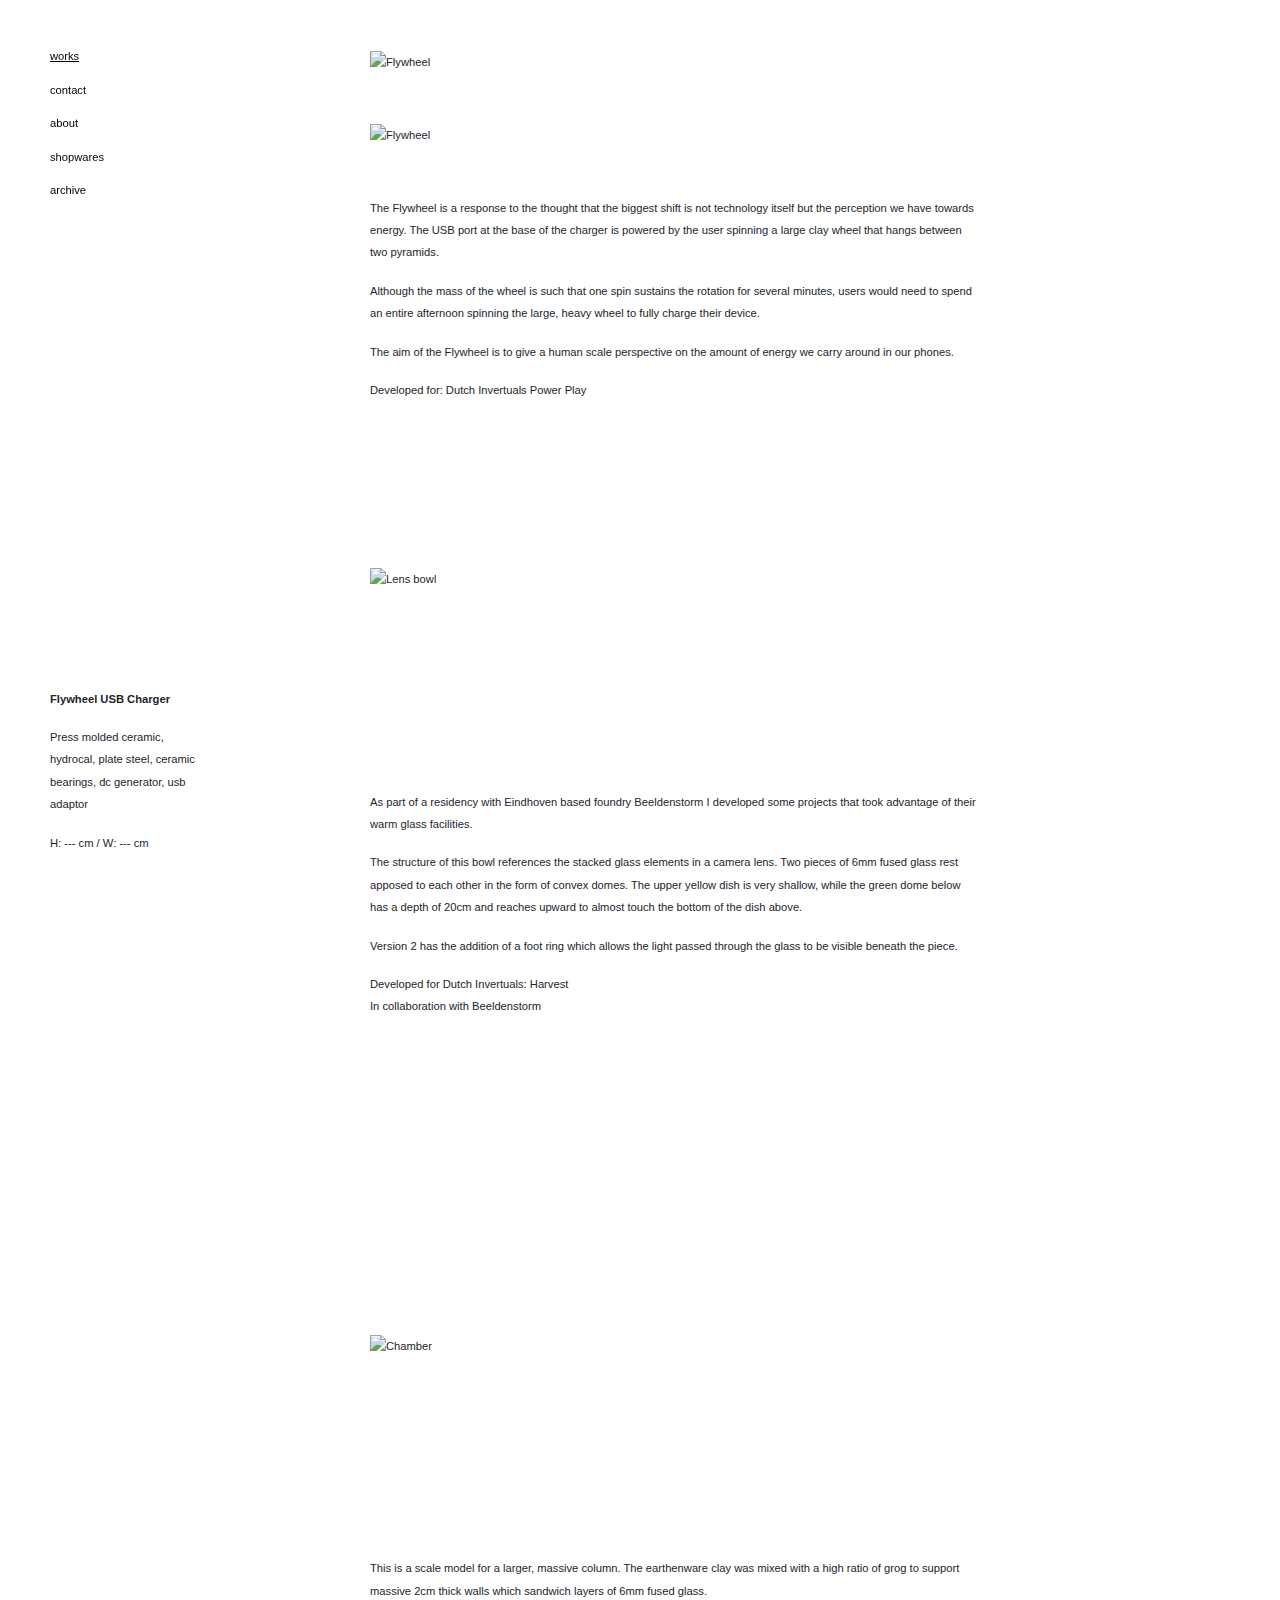
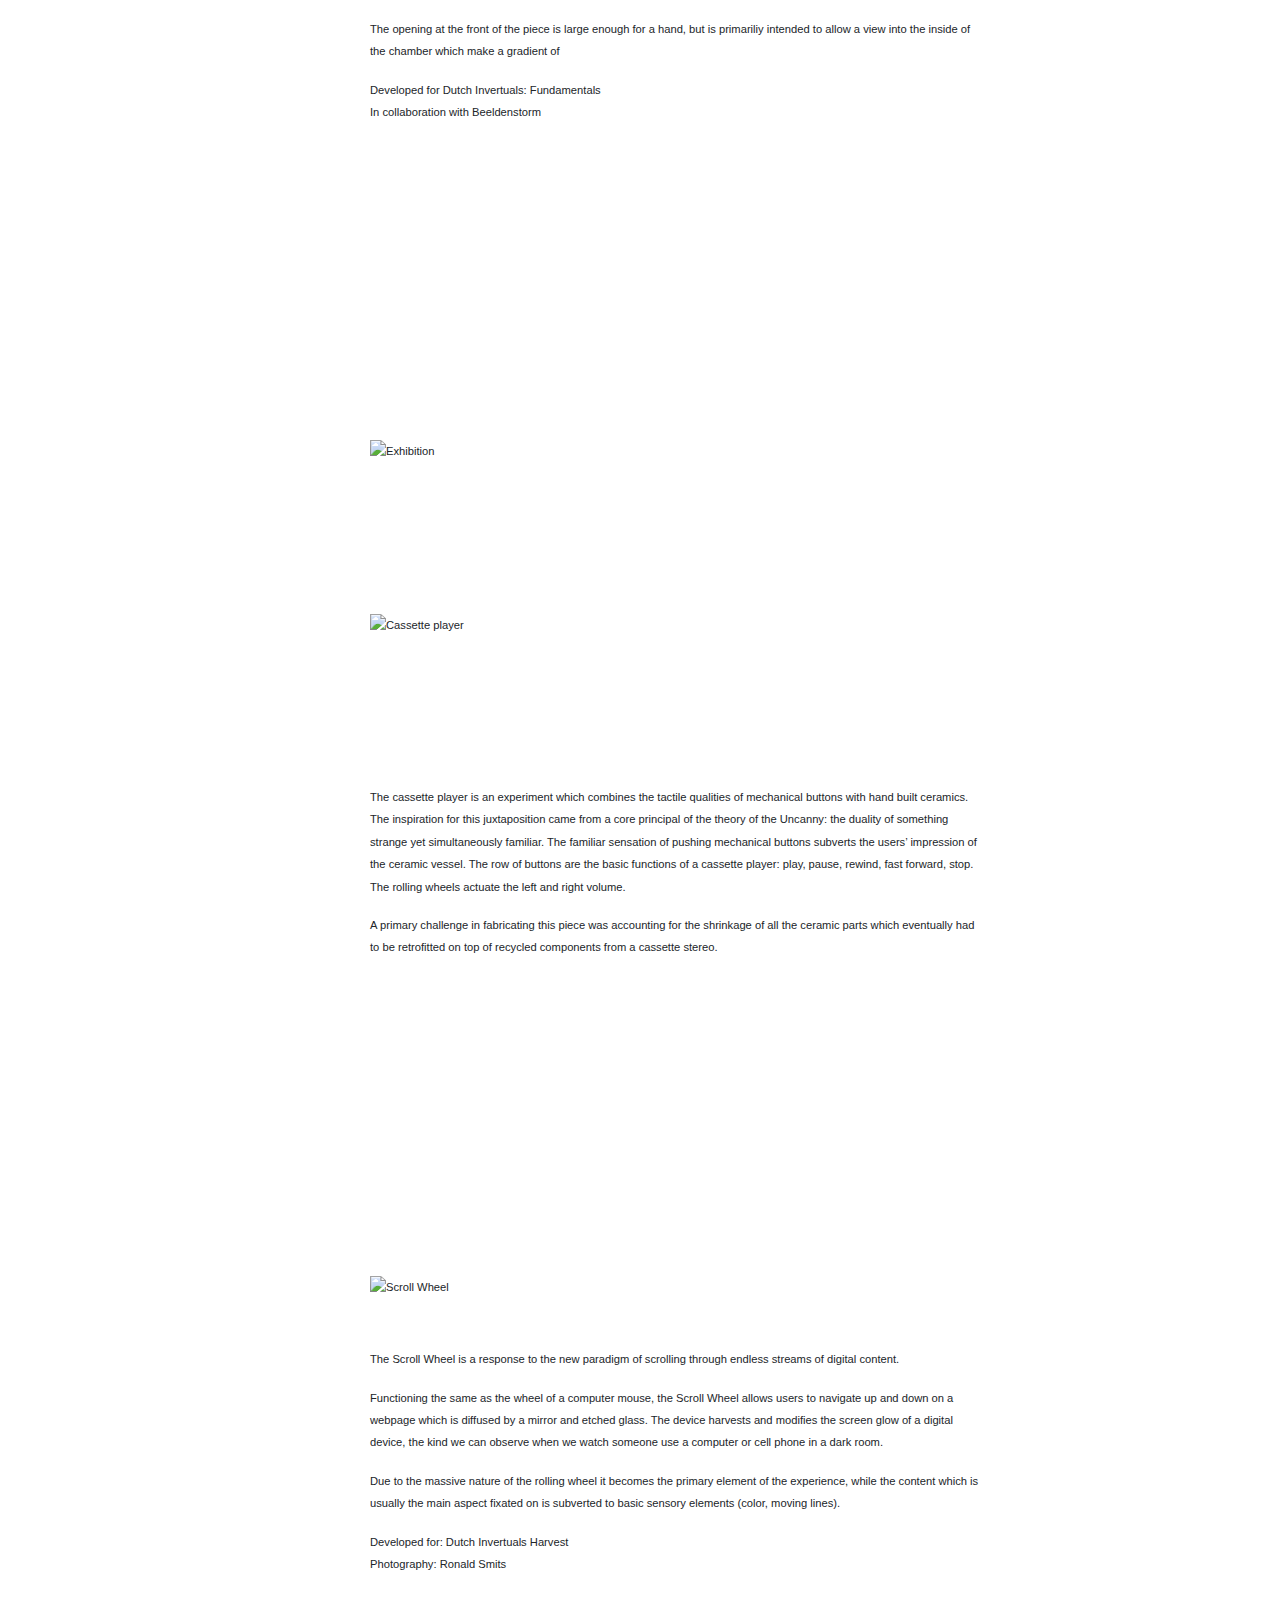
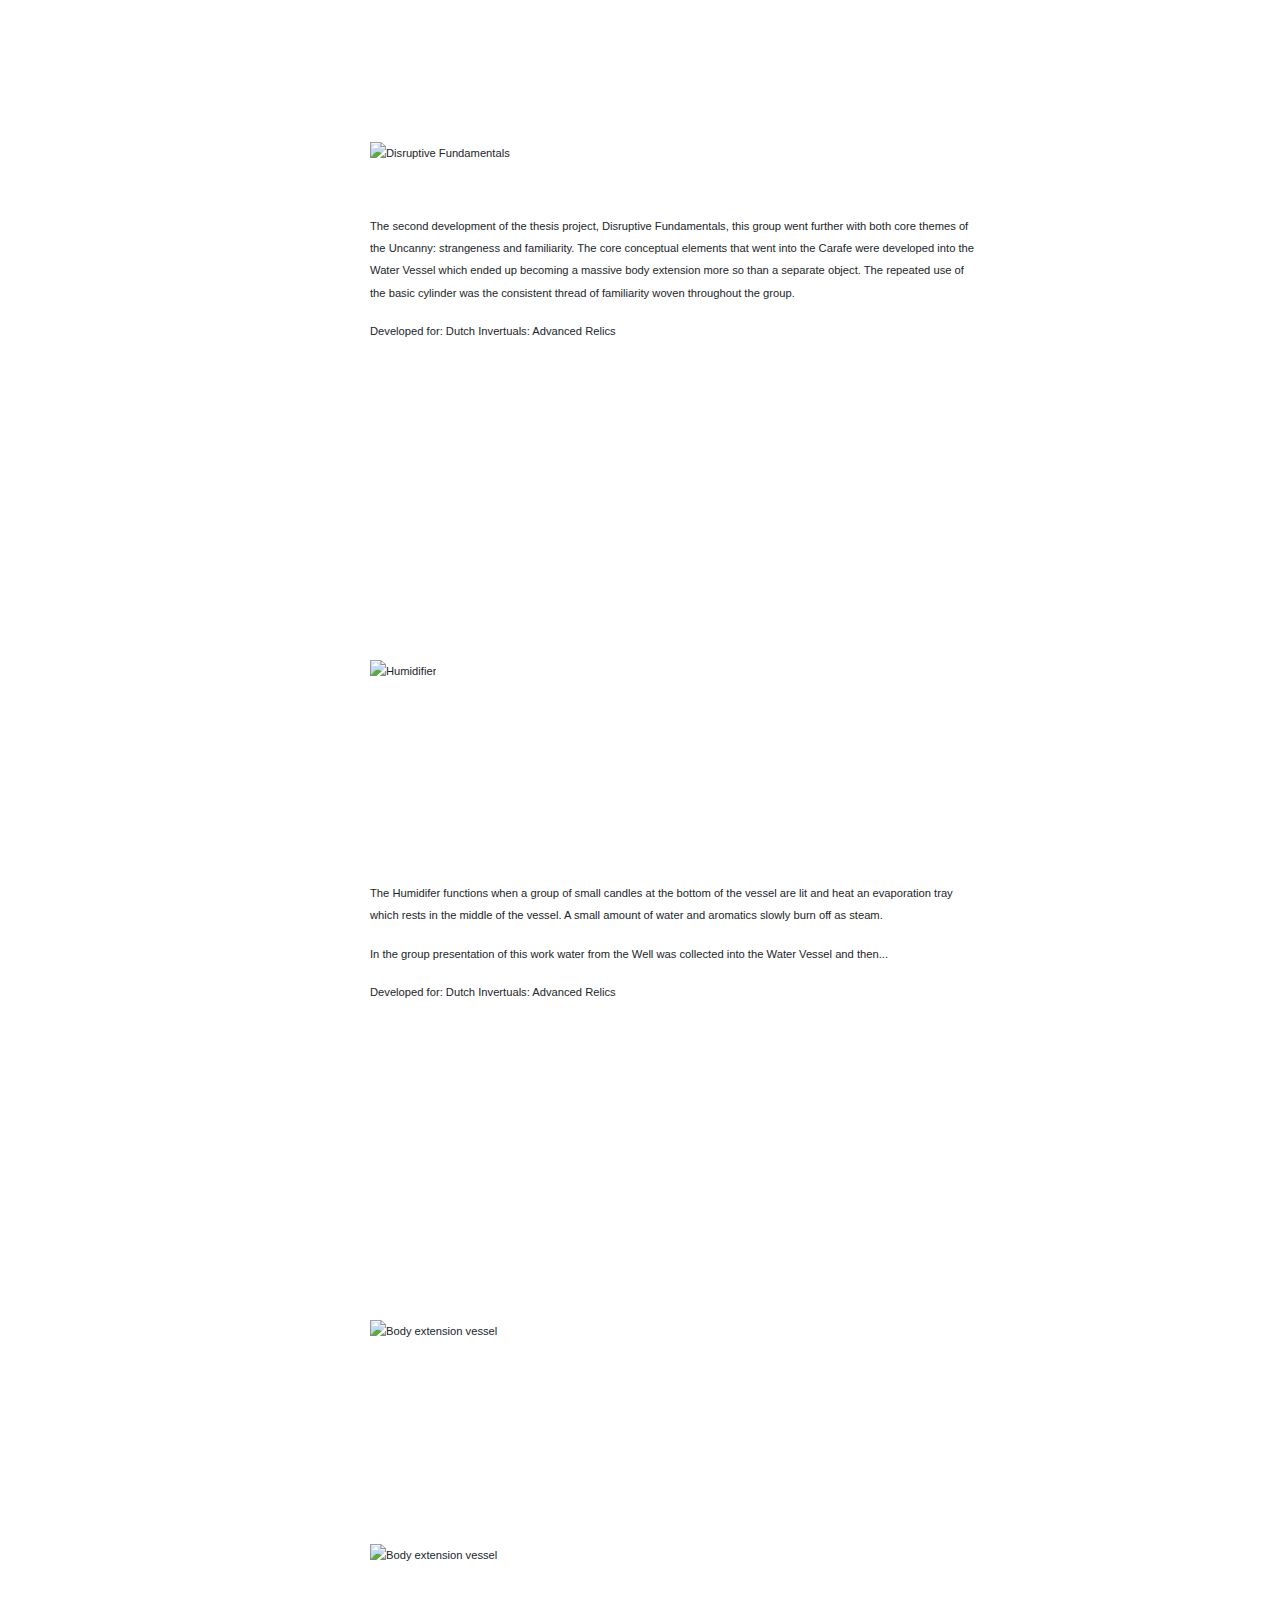
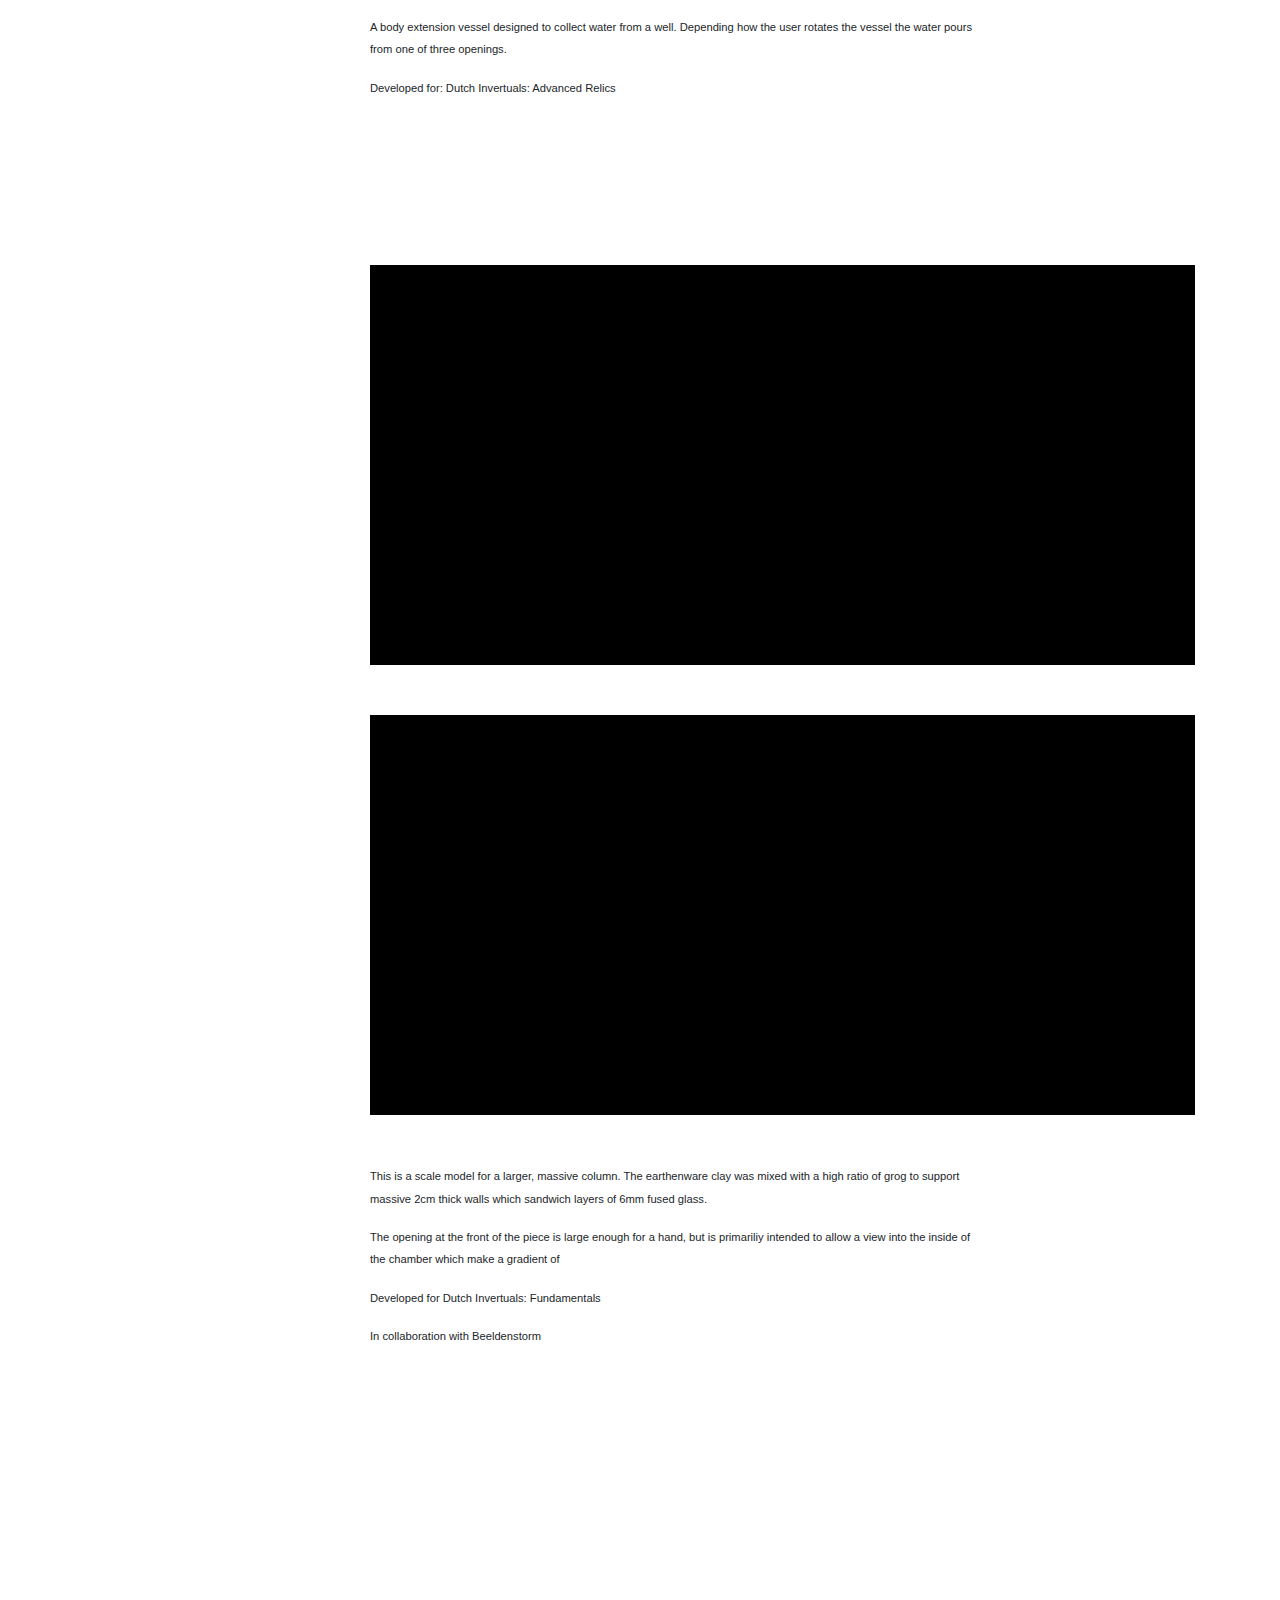
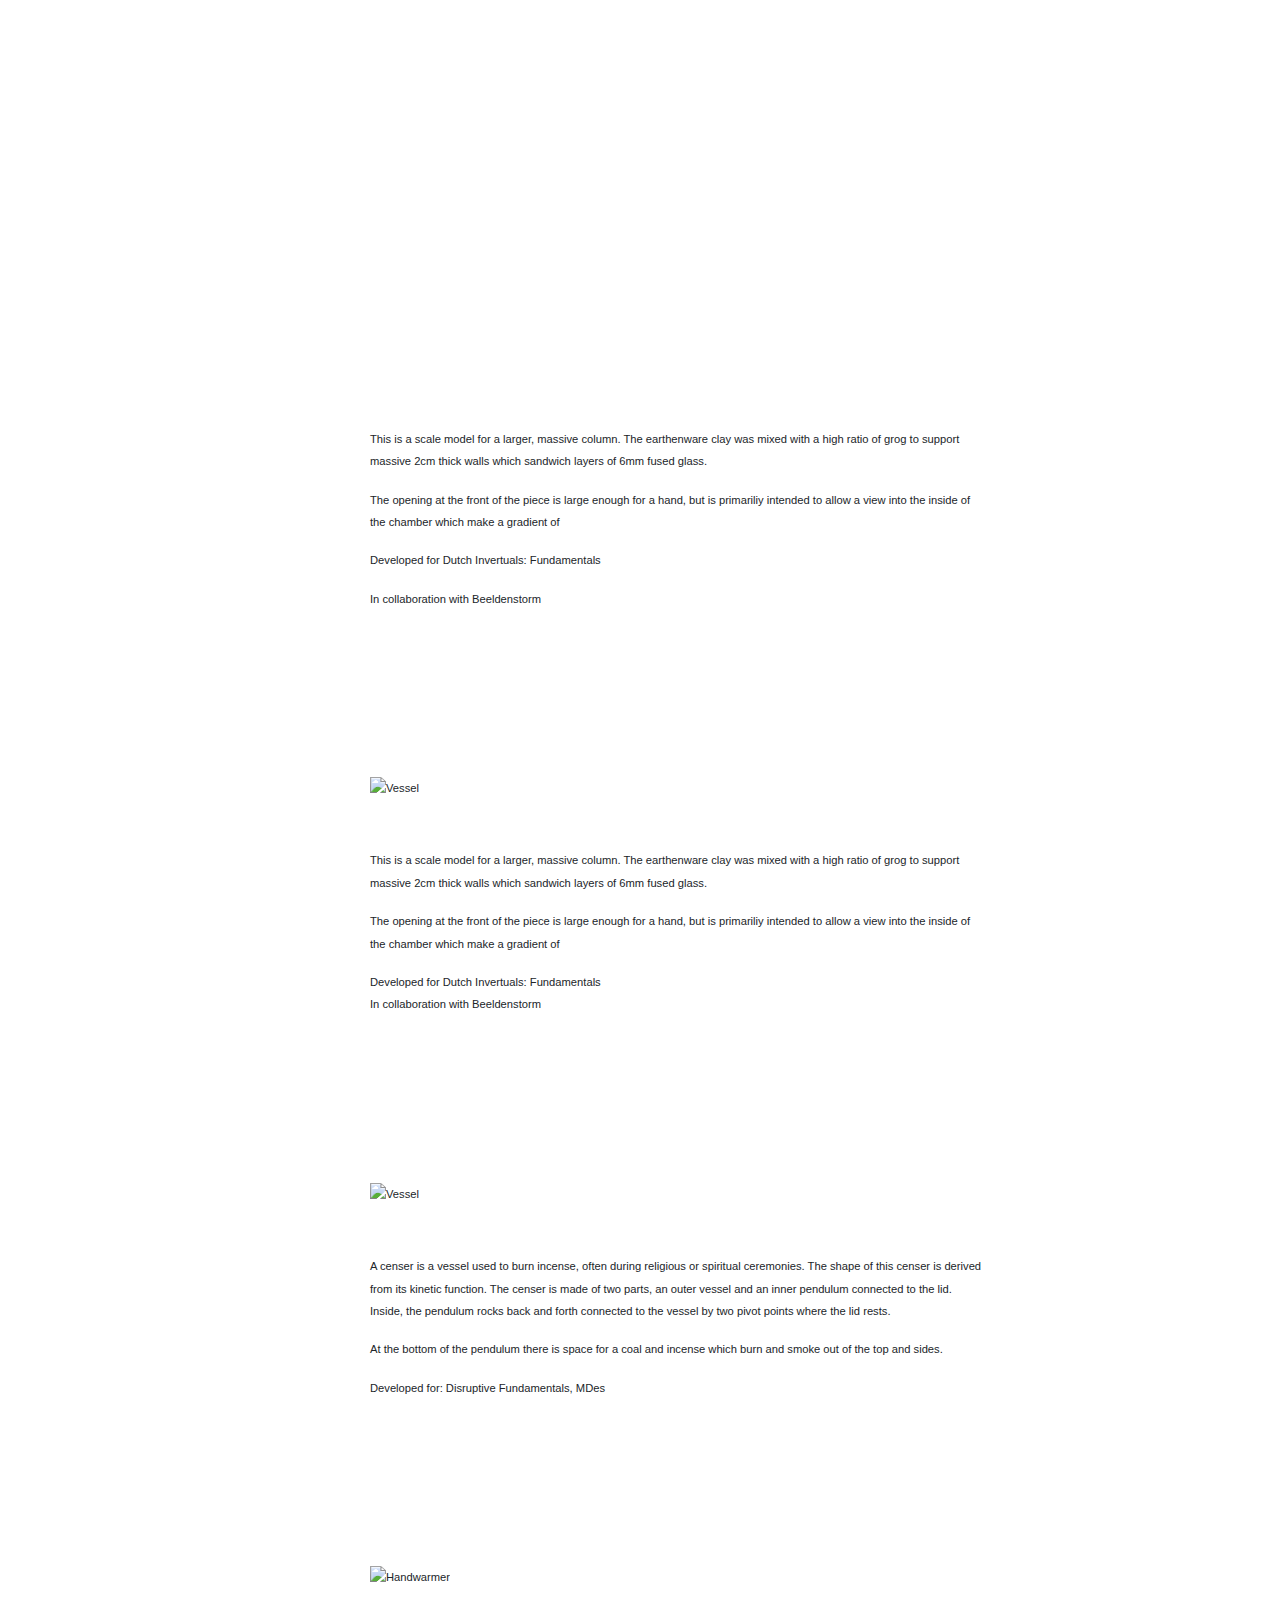
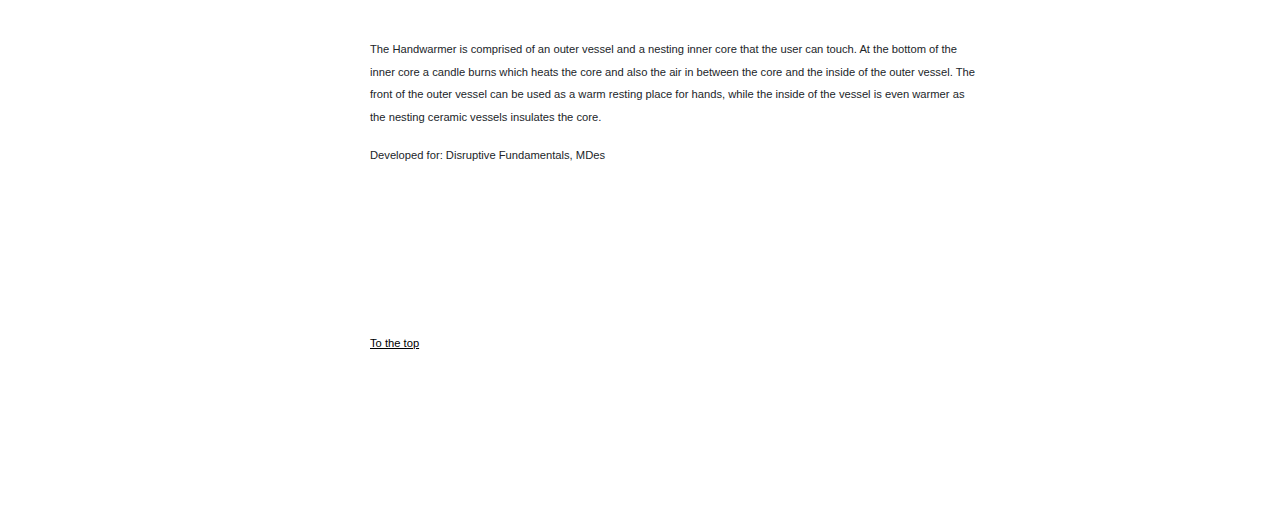
==== index.html @ b3703278 "Initial commit" ====
<!doctype html>
<html lang="en">
<head>
    <meta charset="utf-8">
    <meta name="viewport" content="width=device-width, initial-scale=1, shrink-to-fit=no">

    <meta name="title" content="Carlo Lorenzetti Portfolio">
    <meta name="description" content="This is an example of a meta description. This will often show up in search results.">
    <title>Carlo Lorenzetti Portfolio</title>

    <link rel="stylesheet" href="https://maxcdn.bootstrapcdn.com/bootstrap/4.0.0/css/bootstrap.min.css">
    <link rel="stylesheet" href="/styles.css">
</head>

<body data-spy="scroll" data-target="#description" data-offset="200">

<div class="container">
    <div class="row">

        <nav id="navigation" class="nav col-sm-3 flex-column">
            <div class="nav-item"><a class="nav-link active" href="/">works</a></div>
            <div class="nav-item"><a class="nav-link" href="mailto:info@carlolorenzetti.com">contact</a></div>
            <div class="nav-item"><a class="nav-link" href="/about">about</a></div>
            <div class="nav-item"><a class="nav-link" href="/shopwares">shopwares</a></div>
            <div class="nav-item"><a class="nav-link" href="/archive">archive</a></div>
        </nav>

        <div id="description" class="nav">
            <div class="nav-link col-sm-2" href="#flywheel">
                <p><strong>Flywheel USB Charger</strong></p>
                <p>Press molded ceramic, hydrocal, plate steel, ceramic bearings, dc generator, usb adaptor</p>
                <p>H: --- cm / W: --- cm</p>
            </div>
            <div class="nav-link col-sm-2" href="#lens-bowl">
                <p><strong>Lens Bowl</strong></p>
                <p>Press molded ceramic and slumped glass</p>
                <p>H:35cm / W:60cm</p>
            </div>
            <div class="nav-link col-sm-2" href="#chamber">
                <p><strong>Chamber</strong></p>
                <p>Press molded ceramic, fused glass, silicone</p>
                <p>H:65cm / W:45cm</p>
            </div>
            <div class="nav-link col-sm-2" style="padding: 0" href="#hide-description"></div>
        </div>

        <div class="main offset-sm-3 col-sm-9">
            <section id="works">

                <section id="flywheel">
                    <div class="row">
                        <div class="col-sm-12">
                            <img src="https://s3.eu-central-1.amazonaws.com/carlo-portfolio/flywheel-1.jpg"
                                 alt="Flywheel">
                        </div>
                    </div>
                    <div class="row">
                        <div class="col-sm-8">
                            <img src="https://s3.eu-central-1.amazonaws.com/carlo-portfolio/flywheel-2.jpg"
                                 alt="Flywheel">
                        </div>
                    </div>
                    <div class="row">
                        <div class="col-sm-9">
                            <p>The Flywheel is a response to the thought that the biggest shift is not technology itself but
                                the
                                perception we have towards energy. The USB port at the base of the charger is powered by the
                                user
                                spinning a large clay wheel that hangs between two pyramids.</p>
                            <p>Although the mass of the wheel is such that one spin sustains the rotation for several
                                minutes,
                                users
                                would need to spend an entire afternoon spinning the large, heavy wheel to fully charge
                                their
                                device.</p>
                            <p>The aim of the Flywheel is to give a human scale perspective on the amount of energy we carry
                                around
                                in our phones.</p>
                            <p>Developed for: Dutch Invertuals Power Play</p>
                        </div>
                    </div>
                </section>

                <section id="lens-bowl">
                    <div class="row">
                        <section class="col-sm-8">
                            <img src="https://s3.eu-central-1.amazonaws.com/carlo-portfolio/lens-bowl.jpg" alt="Lens bowl">
                        </section>
                    </div>
                    <div class="row">
                        <section class="col-sm-9">
                            <p>As part of a residency with Eindhoven based foundry Beeldenstorm I developed some projects
                                that
                                took advantage of their warm glass facilities.</p>

                            <p>The structure of this bowl references the stacked glass elements in a camera lens. Two pieces
                                of
                                6mm fused glass rest apposed to each other in the form of convex domes. The upper yellow
                                dish is
                                very shallow, while the green dome below has a depth of 20cm and reaches upward to almost
                                touch
                                the bottom of the dish above.</p>

                            <p>Version 2 has the addition of a foot ring which allows the light passed through the glass to
                                be
                                visible beneath the piece.</p>

                            <p>Developed for Dutch Invertuals: Harvest<br>
                                In collaboration with Beeldenstorm</p>
                        </section>
                    </div>
                </section>

                <section id="chamber">
                    <div class="row">
                        <section class="col-sm-8">
                            <img src="https://s3.eu-central-1.amazonaws.com/carlo-portfolio/chamber.jpg" alt="Chamber">
                        </section>
                    </div>
                    <div class="row">
                        <section class="col-sm-9">
                            <p>This is a scale model for a larger, massive column. The earthenware clay was mixed with a
                                high
                                ratio of grog to support massive 2cm thick walls which sandwich layers of 6mm fused
                                glass.</p>
                            <p>The opening at the front of the piece is large enough for a hand, but is primariliy intended
                                to
                                allow a view into the inside of the chamber which make a gradient of</p>
                            <p>Developed for Dutch Invertuals: Fundamentals<br>
                                In collaboration with Beeldenstorm</p>
                        </section>
                    </div>
                </section>

                <div id="hide-description"></div>

                <section id="exhibition">
                    <div class="row">
                        <div class="col-sm-12">
                            <img src="https://s3.eu-central-1.amazonaws.com/carlo-portfolio/exhibition.jpg" alt="Exhibition">
                        </div>
                    </div>
                </section>

                <section id="cassette-player">
                    <div class="row">
                        <section class="col-sm-12">
                            <img src="https://s3.eu-central-1.amazonaws.com/carlo-portfolio/cassette-player.jpg"
                                 alt="Cassette player">
                        </section>
                        <section class="col-sm-9">
                            <p>The cassette player is an experiment which combines the tactile qualities of mechanical
                                buttons
                                with hand built ceramics. The inspiration for this juxtaposition came from a core principal
                                of
                                the theory of the Uncanny: the duality of something strange yet simultaneously familiar. The
                                familiar sensation of pushing mechanical buttons subverts the users’ impression of the
                                ceramic
                                vessel. The row of buttons are the basic functions of a cassette player: play, pause,
                                rewind,
                                fast forward, stop. The rolling wheels actuate the left and right volume.</p>
                            <p>A primary challenge in fabricating this piece was accounting for the shrinkage of all the
                                ceramic
                                parts which eventually had to be retrofitted on top of recycled components from a cassette
                                stereo.</p>
                        </section>
                    </div>
                </section>

                <section id="scroll-wheel">
                    <div class="row">
                        <div class="col-sm-12">
                            <img src="https://s3.eu-central-1.amazonaws.com/carlo-portfolio/scroll-wheel.jpg"
                                 alt="Scroll Wheel">
                        </div>
                    </div>
                    <div class="row">
                        <div class="col-sm-9">
                            <p>The Scroll Wheel is a response to the new paradigm of scrolling through endless streams of
                                digital content.</p>

                            <p>Functioning the same as the wheel of a computer mouse, the Scroll Wheel allows users to
                                navigate
                                up and down on a webpage which is diffused by a mirror and etched glass. The device harvests
                                and
                                modifies the screen glow of a digital device, the kind we can observe when we watch someone
                                use
                                a computer or cell phone in a dark room.</p>

                            <p>Due to the massive nature of the rolling wheel it becomes the primary element of the
                                experience,
                                while the content which is usually the main aspect fixated on is subverted to basic sensory
                                elements (color, moving lines).</p>

                            <p>Developed for: Dutch Invertuals Harvest<br>
                                Photography: Ronald Smits</p>
                        </div>
                    </div>
                </section>

                <section id="disruptive-fundamentals">
                    <div class="row">
                        <div class="col-sm-12">
                            <img src="https://s3.eu-central-1.amazonaws.com/carlo-portfolio/disruptive-fundamentals.jpg"
                                 alt="Disruptive Fundamentals">
                        </div>
                    </div>
                    <div class="row">
                        <section class="col-sm-9">
                            <p>The second development of the thesis project, Disruptive Fundamentals, this group went
                                further
                                with
                                both core themes of the Uncanny: strangeness and familiarity. The core conceptual elements
                                that
                                went
                                into the Carafe were developed into the Water Vessel which ended up becoming a massive body
                                extension more so than a separate object. The repeated use of the basic cylinder was the
                                consistent
                                thread of familiarity woven throughout the group.</p>

                            <p>Developed for: Dutch Invertuals: Advanced Relics</p>
                        </section>
                    </div>
                </section>

                <section id="humidifier">
                    <div class="row">
                        <section class="col-sm-12">
                            <img src="https://s3.eu-central-1.amazonaws.com/carlo-portfolio/humidifier.jpg"
                                 alt="Humidifier">
                        </section>
                    </div>
                    <div class="row">
                        <section class="col-sm-9">
                            <p>The Humidifer functions when a group of small candles at the bottom of the vessel are lit and
                                heat an
                                evaporation tray which rests in the middle of the vessel. A small amount of water and
                                aromatics
                                slowly burn off as steam.</p>
                            <p>In the group presentation of this work water from the Well was collected into the Water
                                Vessel
                                and then...</p>
                            <p>Developed for: Dutch Invertuals: Advanced Relics</p>
                        </section>
                    </div>
                </section>

                <section id="body-extension">
                    <div class="row">
                        <section class="col-sm-12">
                            <img src="https://s3.eu-central-1.amazonaws.com/carlo-portfolio/body-extension-vessel-1.jpg"
                                 alt="Body extension vessel">
                        </section>
                    </div>
                    <div class="row">
                        <div class="col-sm-12">
                            <img src="https://s3.eu-central-1.amazonaws.com/carlo-portfolio/body-extension-vessel-2.jpg"
                                 alt="Body extension vessel">
                        </div>
                    </div>
                    <div class="row">
                        <div class="col-sm-9">
                            <p>A body extension vessel designed to collect water from a well. Depending how the user rotates
                                the
                                vessel the water pours from one of three openings.</p>
                            <p>Developed for: Dutch Invertuals: Advanced Relics</p>
                        </div>
                    </div>
                </section>

                <section id="placeholder-1">
                   <div class="row">
                       <div class="col-sm-12">
                           <div class="div" style="width: 100%; height: 400px; background-color: black"></div>
                       </div>
                   </div>
                    <div class="row">
                        <div class="col-sm-12">
                            <div class="div" style="width: 100%; height: 400px; background-color: black"></div>
                        </div>
                    </div>
                    <div class="row">
                        <div class="col-sm-9">
                            <p>This is a scale model for a larger, massive column. The earthenware clay was mixed with a
                                high
                                ratio
                                of grog to support massive 2cm thick walls which sandwich layers of 6mm fused glass.</p>

                            <p>The opening at the front of the piece is large enough for a hand, but is primariliy intended
                                to
                                allow
                                a view into the inside of the chamber which make a gradient of</p>

                            <p>Developed for Dutch Invertuals: Fundamentals</p>

                            <p>In collaboration with Beeldenstorm</p>
                        </div>
                    </div>
                </section>

                <section id="placeholder-2">
                    <div class="row">
                        <div class="col-sm-12">
                            <div class="embed-responsive embed-responsive-16by9">
                                <iframe class="embed-responsive-item"
                                        src="https://player.vimeo.com/video/131289130?wmode=opaque&api=1&loop=1&player_id=video_video_166&title=0&byline=0&portrait=0&color=ffffff"
                                        frameborder="0"></iframe>
                            </div>
                        </div>
                    </div>
                    <div class="row">
                        <div class="col-sm-9">
                            <p>This is a scale model for a larger, massive column. The earthenware clay was mixed with a
                                high
                                ratio of grog to support massive 2cm thick walls which sandwich layers of 6mm fused
                                glass.</p>

                            <p>The opening at the front of the piece is large enough for a hand, but is primariliy intended
                                to
                                allow a view into the inside of the chamber which make a gradient of</p>

                            <p>Developed for Dutch Invertuals: Fundamentals</p>

                            <p>In collaboration with Beeldenstorm</p>
                        </div>
                    </div>
                </section>

                <section id="placeholder-3">
                    <div class="row">
                        <div class="col-sm-12">
                            <img src="https://s3.eu-central-1.amazonaws.com/carlo-portfolio/vessel-1.jpg"
                                 alt="Vessel">
                        </div>
                    </div>
                    <div class="row">
                        <div class="col-sm-9">
                            <p>This is a scale model for a larger, massive column. The earthenware clay was mixed with a
                                high
                                ratio
                                of grog to support massive 2cm thick walls which sandwich layers of 6mm fused glass.</p>

                            <p>The opening at the front of the piece is large enough for a hand, but is primariliy intended
                                to
                                allow
                                a view into the inside of the chamber which make a gradient of</p>

                            <p>Developed for Dutch Invertuals: Fundamentals<br>
                                In collaboration with Beeldenstorm</p>
                        </div>
                    </div>
                </section>

                <section id="censer">
                    <div class="row">
                        <div class="col-sm-12">
                            <img src="https://s3.eu-central-1.amazonaws.com/carlo-portfolio/vessel-2.jpg"
                                 alt="Vessel">
                        </div>
                    </div>
                    <div class="row">
                        <div class="col-sm-9">
                            <p>A censer is a vessel used to burn incense, often during religious or spiritual ceremonies.
                                The
                                shape of this censer is derived from its kinetic function. The censer is made of two parts,
                                an
                                outer vessel and an inner pendulum connected to the lid. Inside, the pendulum rocks back and
                                forth connected to the vessel by two pivot points where the lid rests.</p>
                            <p>At the bottom of the pendulum there is space for a coal and incense which burn and smoke out
                                of
                                the top and sides.</p>
                            <p>Developed for: Disruptive Fundamentals, MDes</p>
                        </div>
                    </div>
                </section>

                <section id="handwarmer">
                    <div class="row">
                        <div class="col-sm-12">
                            <img src="https://s3.eu-central-1.amazonaws.com/carlo-portfolio/handwarmer.jpg"
                                 alt="Handwarmer">
                        </div>
                    </div>
                    <div class="row">
                        <div class="col-sm-9">
                            <p>The Handwarmer is comprised of an outer vessel and a nesting inner core that the user can
                                touch.
                                At the bottom of the inner core a candle burns which heats the core and also the air in
                                between
                                the core and the inside of the outer vessel. The front of the outer vessel can be used as a
                                warm
                                resting place for hands, while the inside of the vessel is even warmer as the nesting
                                ceramic
                                vessels insulates the core.</p>

                            <p>Developed for: Disruptive Fundamentals, MDes</p>
                        </div>
                    </div>
                </section>

                <section id="back-to-top">
                    <div class="row">
                        <div class="col-sm-12">
                            <a class="active" href="#top">To the top</a>
                        </div>
                    </div>
                </section>

            </section>
        </div>

    </div>
</div>

<script src="https://code.jquery.com/jquery-3.2.1.min.js"></script>
<script src="https://maxcdn.bootstrapcdn.com/bootstrap/4.0.0/js/bootstrap.min.js"></script>
<script src="/script.js"></script>

</body>
</html>
---- styles.css ----
/* Common styles */

body {
    position: relative; /* for scrollspy */
    font-size: .7em;
    font-family: "Helvetica Neue", Helvetica, Arial, sans-serif;
}

img {
    width: 100%
}

.main > section {
    padding-top: 50px;
}

/* Works */

#works {
    line-height: 2em;
}

#works .row {
    margin-bottom: 50px;
}

#works section {
    margin-bottom: 150px;
}

/* Navigation */

@media (min-width: 576px) {
    #navigation {
        position: fixed;
        top: 0;
        left: 0;
    }
}

#navigation {
    padding-top: 40px; /* visually align with content on the right at 50px from top */
    padding-left: 50px;
}

#navigation .nav-link {
    padding: 0;
    line-height: 3em;
}

/* Description */

#description .nav-link {
    padding-left: 50px;
    padding-bottom: 30px;
    padding-top: 20px;
    text-decoration: none;
    opacity: 0;
    pointer-events: none;
    transition: opacity .2s;
    line-height: 2em;
    background-color: white;

    /* Stick to top-left on small screens */
    position: fixed;
    left: 0;
    top: 0;
    bottom: auto;
    z-index: 1;
}

/* Stick to bottom-left on big screens */
@media (min-width: 576px) {
    #description .nav-link {
        bottom: 0;
        top: auto;
    }
}

#description .nav-link.active {
    opacity: 1;
    pointer-events: all;
    text-decoration: none;
}

/* About */

li {
    list-style-type: none;
}

#about section {
    margin-bottom: 2rem;
}

h3 {
    font-size: 1em;
    font-weight: normal;
}

ul {
    padding-left: 1rem;
}

/* shopwares and archive */

.card {
    border: none;
    border-radius: 0;
}

.card-img-top {
    border-radius: 0;
}

.card-body {
    padding-left: 0;
    padding-right: 0;
}

a {
    color: black;
}

a:hover {
    color: black;
    text-decoration: underline !important;
}

a.active {
    text-decoration: underline;
}
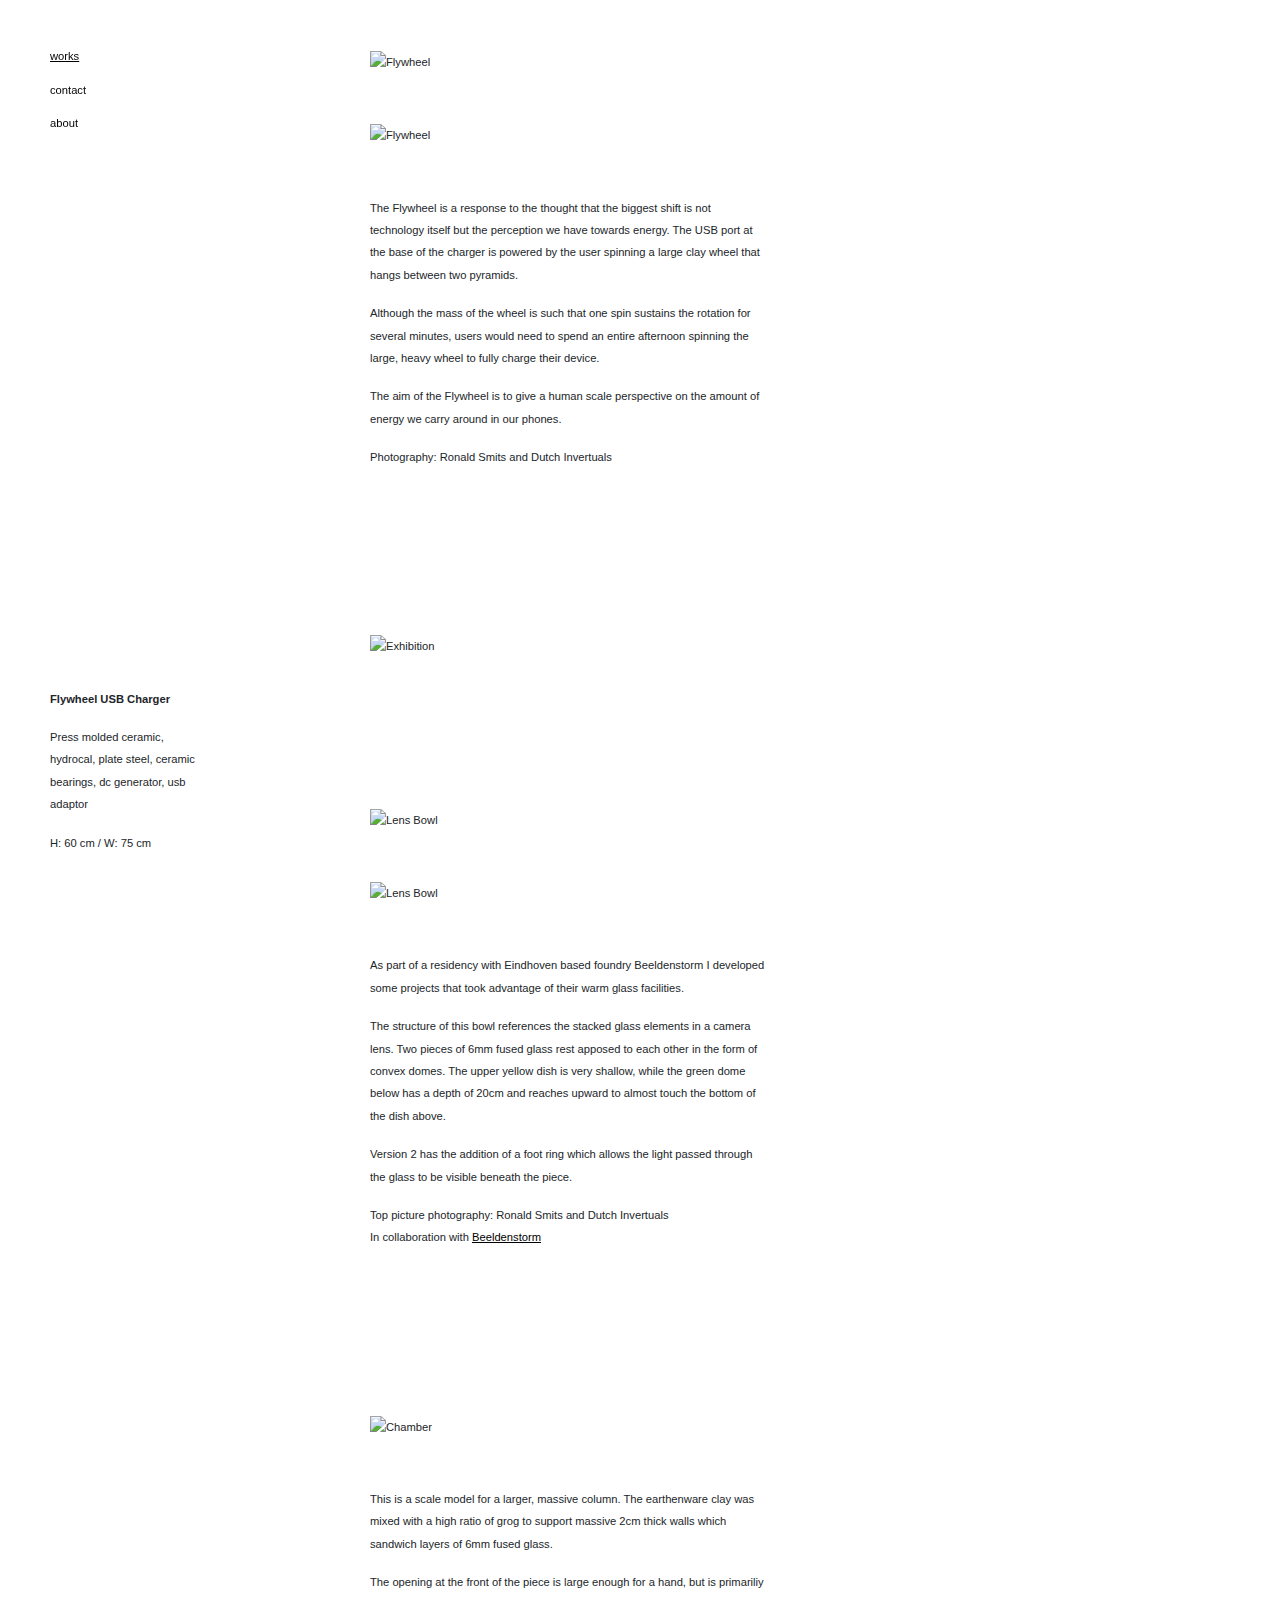
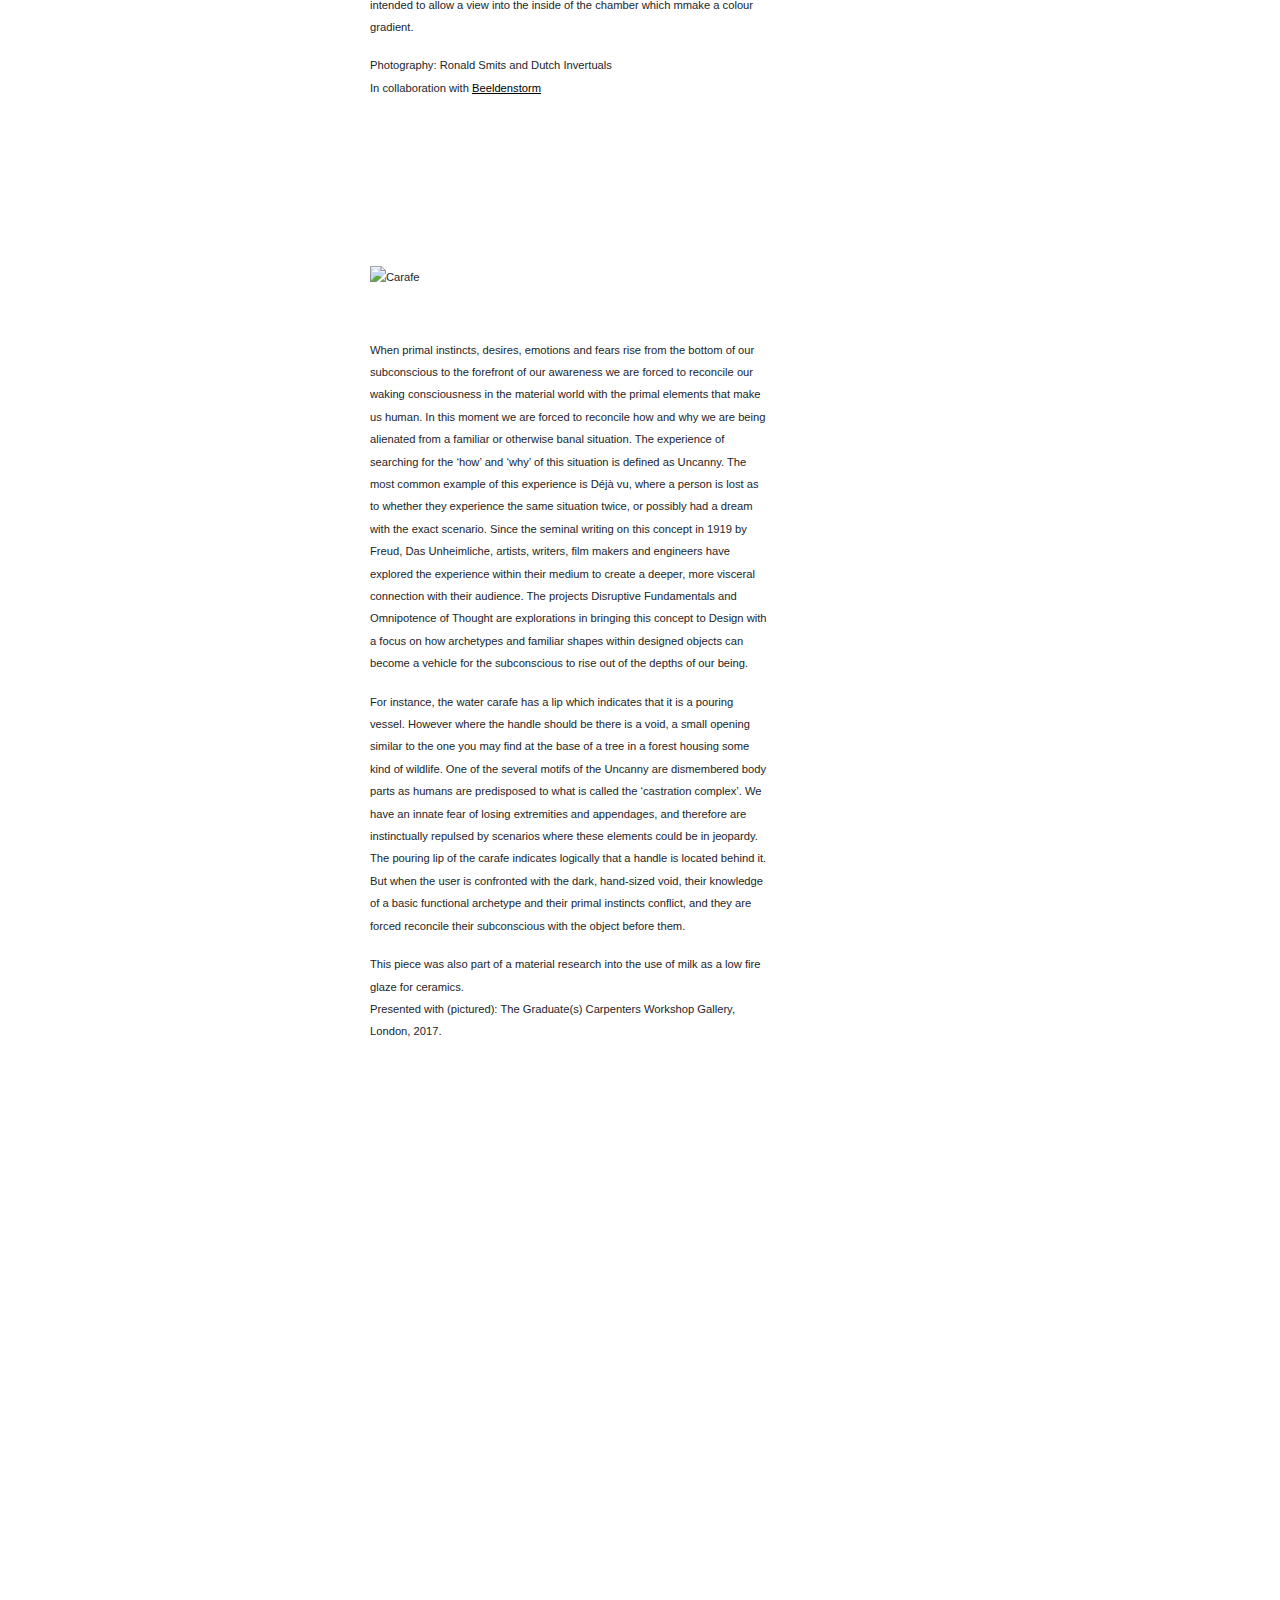
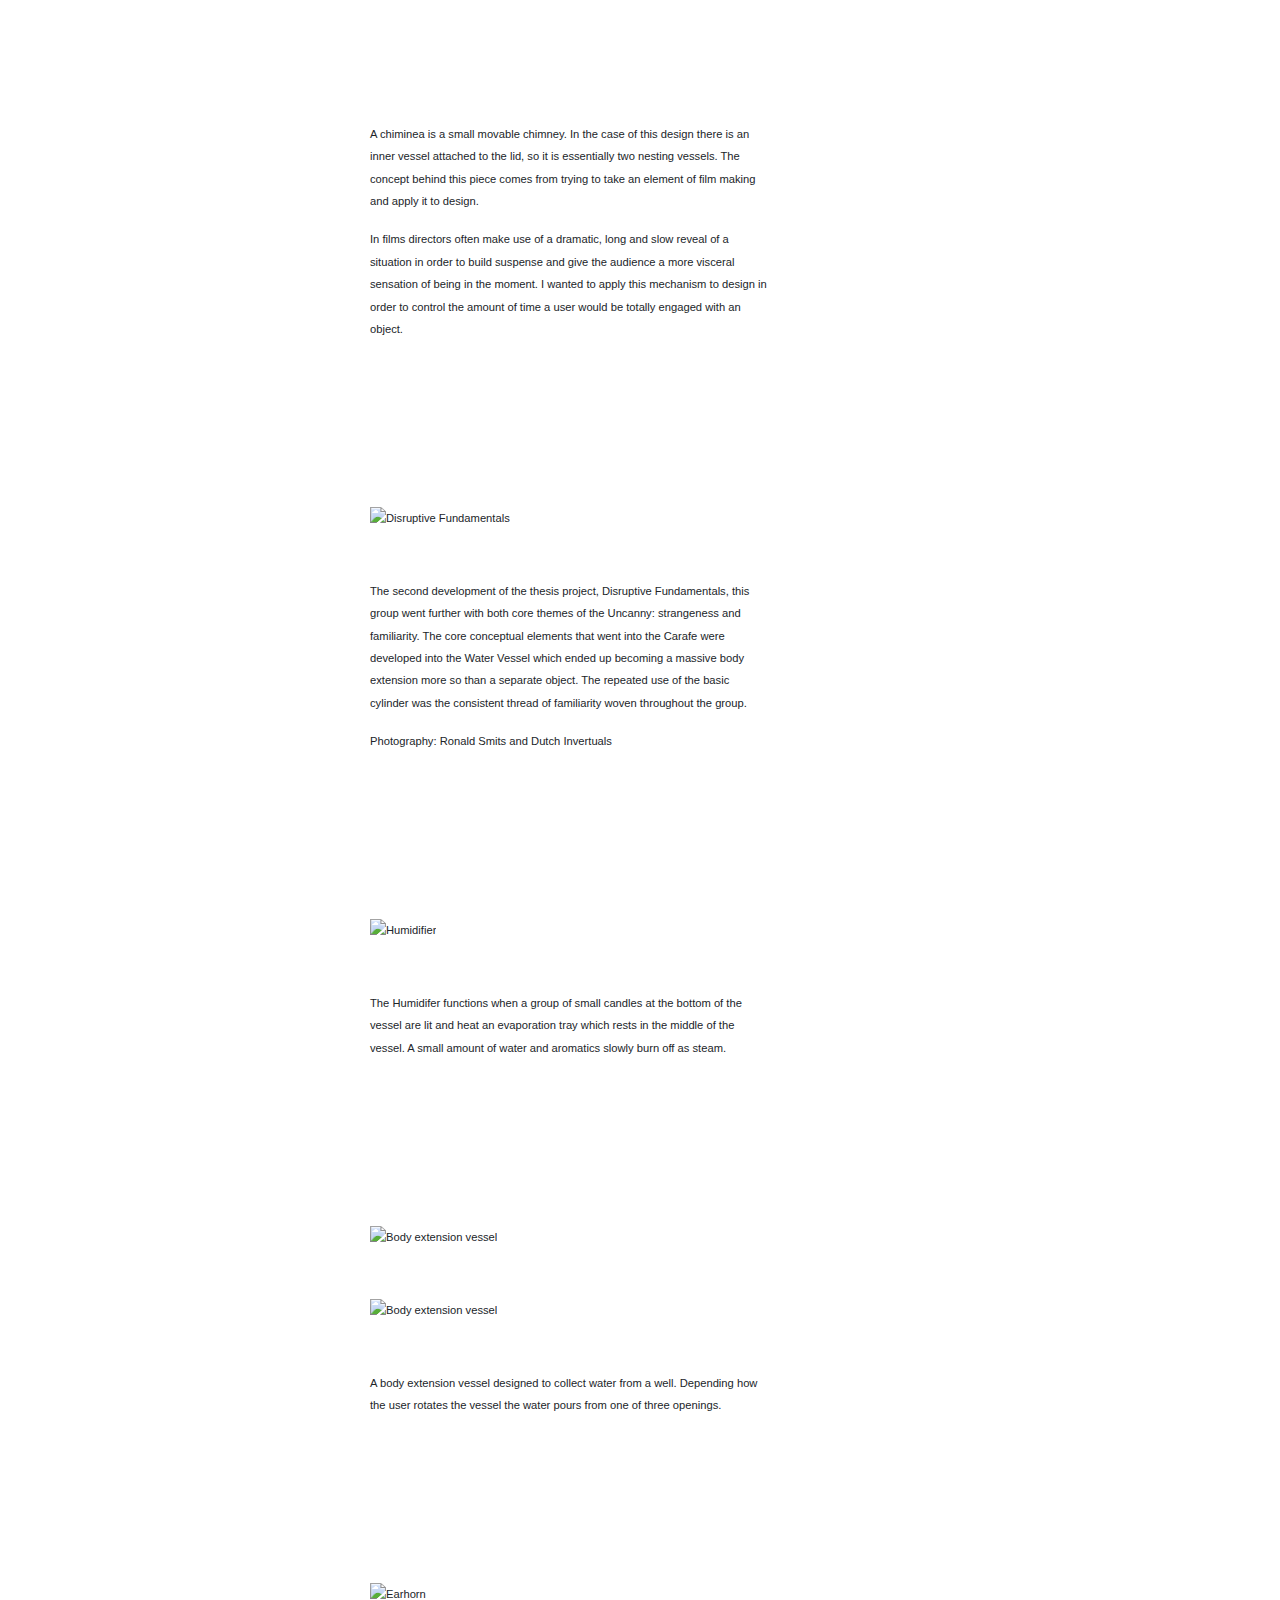
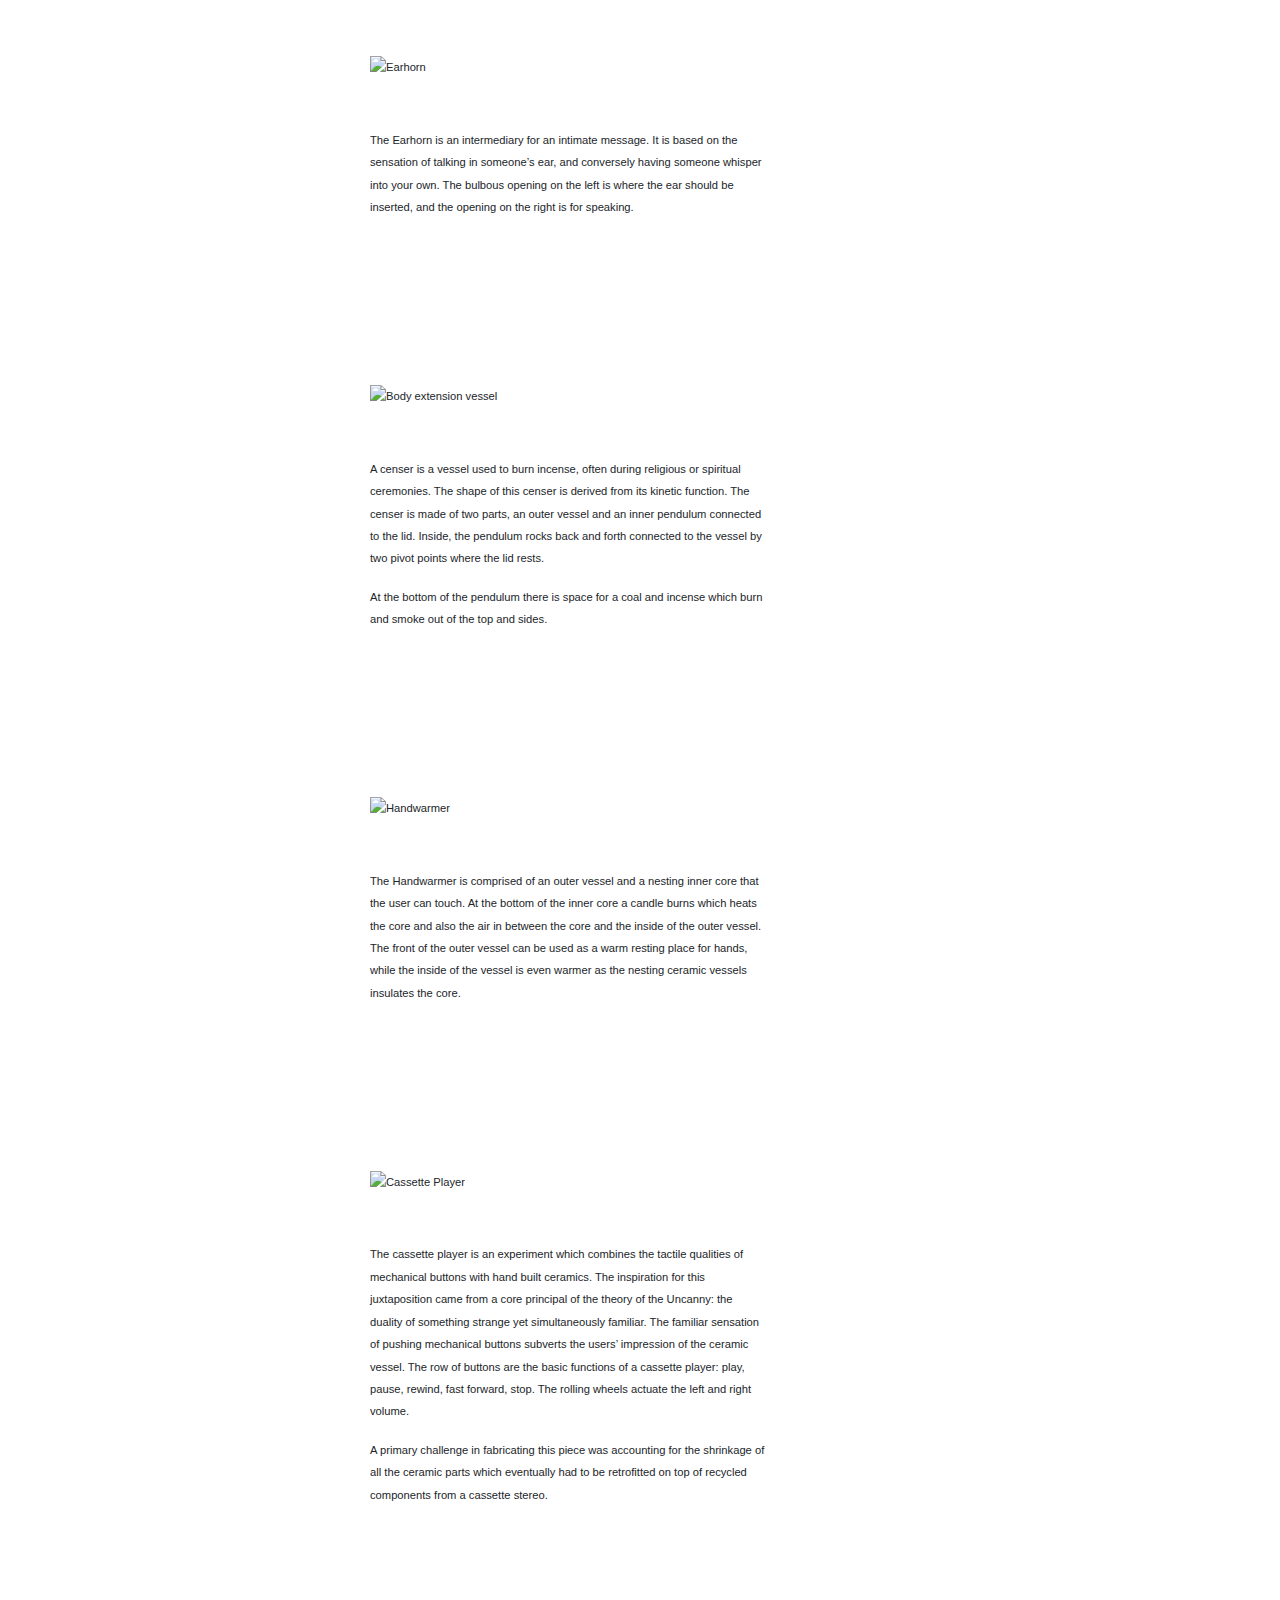
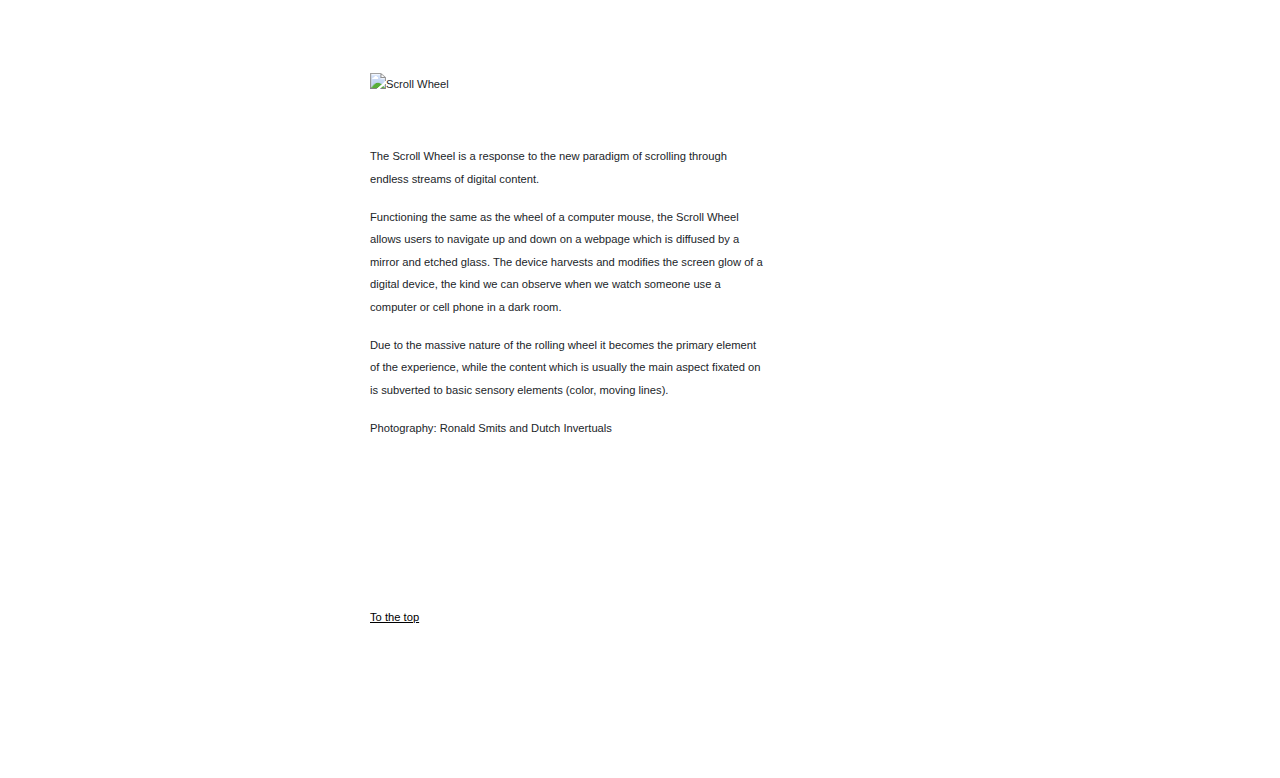
==== commit 57009701: "Katya's version" ====
--- a/index.html
+++ b/index.html
@@ -4,15 +4,16 @@
     <meta charset="utf-8">
     <meta name="viewport" content="width=device-width, initial-scale=1, shrink-to-fit=no">
 
-    <meta name="title" content="Carlo Lorenzetti Portfolio">
-    <meta name="description" content="This is an example of a meta description. This will often show up in search results.">
-    <title>Carlo Lorenzetti Portfolio</title>
+    <meta name="title" content="Carlo Lorenzetti">
+    <meta name="description" content="Homepage for Netherlands based artist and designer Carlo Lorenzetti.">
+    <title>Carlo Lorenzetti</title>
 
     <link rel="stylesheet" href="https://maxcdn.bootstrapcdn.com/bootstrap/4.0.0/css/bootstrap.min.css">
     <link rel="stylesheet" href="/styles.css">
+    <link rel="shortcut icon" type="image/png" href="http://www.carlolorenzetti.com/favicon2.png"/>
 </head>
 
-<body data-spy="scroll" data-target="#description" data-offset="200">
+<body data-spy="scroll" data-target="#description" data-offset="300">
 
 <div class="container">
     <div class="row">
@@ -21,47 +22,138 @@
             <div class="nav-item"><a class="nav-link active" href="/">works</a></div>
             <div class="nav-item"><a class="nav-link" href="mailto:info@carlolorenzetti.com">contact</a></div>
             <div class="nav-item"><a class="nav-link" href="/about">about</a></div>
-            <div class="nav-item"><a class="nav-link" href="/shopwares">shopwares</a></div>
-            <div class="nav-item"><a class="nav-link" href="/archive">archive</a></div>
+            <!--            <div class="nav-item"><a class="nav-link" href="/shopwares">shopwares </a></div>
+                        <div class="nav-item"><a class="nav-link" href="/archive">archive</a></div> -->
         </nav>
 
+
+
+
         <div id="description" class="nav">
-            <div class="nav-link col-sm-2" href="#flywheel">
+            <div class="nav-link col-sm-2 active" href="#flywheel">
                 <p><strong>Flywheel USB Charger</strong></p>
                 <p>Press molded ceramic, hydrocal, plate steel, ceramic bearings, dc generator, usb adaptor</p>
-                <p>H: --- cm / W: --- cm</p>
-            </div>
+                <p>H: 60 cm / W: 75 cm</p>
+            </div>
+
+            <div class="nav-link col-sm-2" href="#exhibition">
+                <p><strong>Material Shift</strong></p>
+                <p>Open Atelier exhibition at the NRE Terrain during Dutch Design Week 2017</p>
+                <p>In collaboration with:<br>
+                    <a class="active" href="http://www.martinlaforet.com">Martin Laforet</a><br>
+                    <a class="active" href="https://www.thomasnathan.de">Thomas Nathan</a><br>
+                    <a class="active" href="http://www.sejoonkim.com">Sejoon Kim</a></p>
+            </div>
+
             <div class="nav-link col-sm-2" href="#lens-bowl">
                 <p><strong>Lens Bowl</strong></p>
                 <p>Press molded ceramic and slumped glass</p>
-                <p>H:35cm / W:60cm</p>
-            </div>
+                <p>H: 35cm / W: 60cm</p>
+            </div>
+
+
             <div class="nav-link col-sm-2" href="#chamber">
                 <p><strong>Chamber</strong></p>
                 <p>Press molded ceramic, fused glass, silicone</p>
-                <p>H:65cm / W:45cm</p>
-            </div>
+                <p>H: 65cm / W: 45cm</p>
+            </div>
+
+
+
+            <div class="nav-link col-sm-2" href="#carafe">
+                <p><strong>Carafe</strong></p>
+                <p>Hand built earthenware, milk fire glazing</p>
+                <p>H: 30 cm / W: 25 cm</p>
+            </div>
+
+
+            <div class="nav-link col-sm-2" href="#chiminea">
+                <p><strong>Chiminea</strong></p>
+                <p>Hand built stoneware</p>
+                <p>H: 70 cm / W: 25 cm</p>
+            </div>
+
+            <div class="nav-link col-sm-2" href="#disruptive-fundamentals">
+                <p><strong>Omnipotence of Thought</strong></p>
+                <p>Hand built earthenware</p>
+            </div>
+
+
+            <div class="nav-link col-sm-2" href="#humidifier">
+                <p><strong>Humidifier</strong></p>
+                <p>Hand built earthenware, beeswax candles, aromatics </p>
+                <p>H: 35 cm / W: 40 cm</p>
+            </div>
+
+
+            <div class="nav-link col-sm-2" href="#body-extension">
+                <p><strong>Water Vessel</strong></p>
+                <p>Hand built earthenware</p>
+                <p>H: 100 cm / W: 25 cm</p>
+            </div>
+
+
+
+            <div class="nav-link col-sm-2" href="#earhorn">
+                <p><strong>Earhorn</strong></p>
+                <p>Hand built earthenware in 3 sections</p>
+                <p>H: 40 cm / W: 125 cm</p>
+            </div>
+
+
+
+            <div class="nav-link col-sm-2" href="#censer">
+                <p><strong>Censer</strong></p>
+                <p>Hand built stoneware</p>
+                <p>H: 50 cm / W: 45 cm</p>
+            </div>
+
+
+            <div class="nav-link col-sm-2" href="#handwarmer">
+                <p><strong>Handwarmer</strong></p>
+                <p>Hand built stoneware, beeswax candles</p>
+                <p>H: 45 cm / W: 30 cm</p>
+            </div>
+
+            <div class="nav-link col-sm-2" href="#cassette-player">
+                <p><strong>Cassette Player</strong><br>
+                    <strong>(Ceramic Button Interface)</strong></p>
+                <p>Hand built stoneware, recycled parts from cassette radio</p>
+                <p>H: 70 cm / W: 45 cm</p>
+            </div>
+
+
+            <div class="nav-link col-sm-2" href="#scroll-wheel">
+                <p><strong>Scroll Wheel</strong></p>
+                <p>Press molded ceramic, steel, ceramic bearings, etched glass, laptop, lcd monitor, mirror</p>
+                <p>H: 75 cm / W: 45 cm</p>
+            </div>
+
             <div class="nav-link col-sm-2" style="padding: 0" href="#hide-description"></div>
         </div>
 
+
+
+
+
         <div class="main offset-sm-3 col-sm-9">
             <section id="works">
 
                 <section id="flywheel">
                     <div class="row">
                         <div class="col-sm-12">
-                            <img src="https://s3.eu-central-1.amazonaws.com/carlo-portfolio/flywheel-1.jpg"
+                            <img src="http://www.carlolorenzetti.com/IMG/USB_Charger_1.jpg"
                                  alt="Flywheel">
                         </div>
                     </div>
                     <div class="row">
-                        <div class="col-sm-8">
-                            <img src="https://s3.eu-central-1.amazonaws.com/carlo-portfolio/flywheel-2.jpg"
+                        <div class="col-sm-6">
+                            <img src="http://www.carlolorenzetti.com/IMG/USB_Charger_2.jpg"
                                  alt="Flywheel">
                         </div>
                     </div>
                     <div class="row">
-                        <div class="col-sm-9">
+                        <div class="col-sm-6">
                             <p>The Flywheel is a response to the thought that the biggest shift is not technology itself but
                                 the
                                 perception we have towards energy. The USB port at the base of the charger is powered by the
@@ -76,19 +168,38 @@
                             <p>The aim of the Flywheel is to give a human scale perspective on the amount of energy we carry
                                 around
                                 in our phones.</p>
-                            <p>Developed for: Dutch Invertuals Power Play</p>
-                        </div>
-                    </div>
-                </section>
+                            <p>Photography: Ronald Smits and Dutch Invertuals</p>
+
+                        </div>
+                    </div>
+                </section>
+
+
+                <section id="exhibition">
+                    <div class="row">
+                        <div class="col-sm-12">
+                            <img src="http://www.carlolorenzetti.com/IMG/material_shift.jpg"
+                                 alt="Exhibition">
+                        </div>
+                    </div>
+                </section>
+
 
                 <section id="lens-bowl">
                     <div class="row">
-                        <section class="col-sm-8">
-                            <img src="https://s3.eu-central-1.amazonaws.com/carlo-portfolio/lens-bowl.jpg" alt="Lens bowl">
-                        </section>
-                    </div>
-                    <div class="row">
-                        <section class="col-sm-9">
+                        <div class="col-sm-12">
+                            <img src="http://www.carlolorenzetti.com/IMG/bowl_1.jpg"
+                                 alt="Lens Bowl">
+                        </div>
+                    </div>
+                    <div class="row">
+                        <div class="col-sm-6">
+                            <img src="http://www.carlolorenzetti.com/IMG/bowl_2.jpg"
+                                 alt="Lens Bowl">
+                        </div>
+                    </div>
+                    <div class="row">
+                        <div class="col-sm-6">
                             <p>As part of a residency with Eindhoven based foundry Beeldenstorm I developed some projects
                                 that
                                 took advantage of their warm glass facilities.</p>
@@ -104,51 +215,222 @@
                             <p>Version 2 has the addition of a foot ring which allows the light passed through the glass to
                                 be
                                 visible beneath the piece.</p>
-
-                            <p>Developed for Dutch Invertuals: Harvest<br>
-                                In collaboration with Beeldenstorm</p>
-                        </section>
+                            <p>Top picture photography: Ronald Smits and Dutch Invertuals<br>
+                                In collaboration with <a class="active" href="http://www.beeldenstorm.org">Beeldenstorm</a></p>
+                        </div>
                     </div>
                 </section>
 
                 <section id="chamber">
                     <div class="row">
-                        <section class="col-sm-8">
-                            <img src="https://s3.eu-central-1.amazonaws.com/carlo-portfolio/chamber.jpg" alt="Chamber">
-                        </section>
-                    </div>
-                    <div class="row">
-                        <section class="col-sm-9">
+                        <div class="col-sm-6">
+                            <img src="http://www.carlolorenzetti.com/IMG/chamber.jpg" alt="Chamber">
+                        </div>
+                    </div>
+                    <div class="row">
+                        <div class="col-sm-6">
                             <p>This is a scale model for a larger, massive column. The earthenware clay was mixed with a
                                 high
                                 ratio of grog to support massive 2cm thick walls which sandwich layers of 6mm fused
                                 glass.</p>
                             <p>The opening at the front of the piece is large enough for a hand, but is primariliy intended
                                 to
-                                allow a view into the inside of the chamber which make a gradient of</p>
-                            <p>Developed for Dutch Invertuals: Fundamentals<br>
-                                In collaboration with Beeldenstorm</p>
-                        </section>
-                    </div>
-                </section>
-
-                <div id="hide-description"></div>
-
-                <section id="exhibition">
-                    <div class="row">
-                        <div class="col-sm-12">
-                            <img src="https://s3.eu-central-1.amazonaws.com/carlo-portfolio/exhibition.jpg" alt="Exhibition">
-                        </div>
-                    </div>
-                </section>
+                                allow a view into the inside of the chamber which mmake a colour gradient.</p>
+                            <p>Photography: Ronald Smits and Dutch Invertuals<br>
+                                In collaboration with <a class="active" href="http://www.beeldenstorm.org">Beeldenstorm</a></p>
+                        </div>
+                    </div>
+                </section>
+
+
+                <section id="carafe">
+                    <div class="row">
+                        <div class="col-sm-12">
+                            <img src="http://www.carlolorenzetti.com/IMG/carafe.jpg"
+                                 alt="Carafe">
+                        </div>
+                    </div>
+                    <div class="row">
+                        <div class="col-sm-6">
+                            <p>When primal instincts, desires, emotions and fears rise from the bottom of our subconscious to the forefront of our awareness we are forced to reconcile our waking consciousness in the material world with the primal elements that make us human. In this moment we are forced to reconcile how and why we are being alienated from a familiar or otherwise banal situation. The experience of searching for the ‘how’ and ‘why’ of this situation is defined as Uncanny. The most common example of this experience is Déjà vu, where a person is lost as to whether they experience the same situation twice, or possibly had a dream with the exact scenario. Since the seminal writing on this concept in 1919 by Freud, Das Unheimliche, artists, writers, film makers and engineers have explored the experience within their medium to create a deeper, more visceral connection with their audience. The projects Disruptive Fundamentals and Omnipotence of Thought are explorations in bringing this concept to Design with a focus on how archetypes and familiar shapes within designed objects can become a vehicle for the subconscious to rise out of the depths of our being.</p>
+
+                            <p>For instance, the water carafe has a lip which indicates that it is a pouring vessel. However where the handle should be there is a void, a small opening similar to the one you may find at the base of a tree in a forest housing some kind of wildlife. One of the several motifs of the Uncanny are dismembered body parts as humans are predisposed to what is called the ‘castration complex’. We have an innate fear of losing extremities and appendages, and therefore are instinctually repulsed by scenarios where these elements could be in jeopardy. The pouring lip of the carafe indicates logically that a handle is located behind it. But when the user is confronted with the dark, hand-sized void, their knowledge of a basic functional archetype and their primal instincts conflict, and they are forced reconcile their subconscious with the object before them.</p>
+
+                            <p>This piece was also part of a material research into the use of milk as a low fire glaze for ceramics. <br>
+                                Presented with (pictured):
+                                The Graduate(s) Carpenters Workshop Gallery, London, 2017.</p>
+                        </div>
+                    </div>
+                </section>
+
+
+                <section id="chiminea">
+                    <div class="row">
+                        <div class="col-sm-12">
+                            <div class="embed-responsive embed-responsive-16by9">
+                                <iframe class="embed-responsive-item"
+                                        src="https://player.vimeo.com/video/131289130?wmode=opaque&api=1&loop=1&player_id=video_video_166&title=0&byline=0&portrait=0&color=ffffff"
+                                        frameborder="0"></iframe>
+                            </div>
+                        </div>
+                    </div>
+                    <div class="row">
+                        <div class="col-sm-6">
+                            <p>A chiminea is a small movable chimney. In the case of this design there is an inner vessel attached to the lid, so it is essentially two nesting vessels. The concept behind this piece comes from trying to take an element of film making and apply it to design.</p>
+
+                            <p>In films directors often make use of a dramatic, long and slow reveal of a situation in order to build suspense and give the audience a more visceral sensation of being in the moment. I wanted to apply this mechanism to design in order to control the amount of time a user would be totally engaged with an object.</p>
+
+                        </div>
+                    </div>
+                </section>
+
+
+                <section id="disruptive-fundamentals">
+                    <div class="row">
+                        <div class="col-sm-12">
+                            <img src="http://www.carlolorenzetti.com/IMG/Omni_Group.jpg"
+                                 alt="Disruptive Fundamentals">
+                        </div>
+                    </div>
+                    <div class="row">
+                        <div class="col-sm-6">
+                            <p>The second development of the thesis project, Disruptive Fundamentals, this group went
+                                further
+                                with
+                                both core themes of the Uncanny: strangeness and familiarity. The core conceptual elements
+                                that
+                                went
+                                into the Carafe were developed into the Water Vessel which ended up becoming a massive body
+                                extension more so than a separate object. The repeated use of the basic cylinder was the
+                                consistent
+                                thread of familiarity woven throughout the group.</p>
+                            <p>Photography: Ronald Smits and Dutch Invertuals</p>
+
+                        </div>
+                    </div>
+                </section>
+
+                <section id="humidifier">
+                    <div class="row">
+                        <div class="col-sm-12">
+                            <img src="http://www.carlolorenzetti.com/IMG/Humidifier.jpg"
+                                 alt="Humidifier">
+                        </div>
+                    </div>
+                    <div class="row">
+                        <div class="col-sm-6">
+                            <p>The Humidifer functions when a group of small candles at the bottom of the vessel are lit and
+                                heat an
+                                evaporation tray which rests in the middle of the vessel. A small amount of water and
+                                aromatics
+                                slowly burn off as steam.</p>
+                        </div>
+                    </div>
+                </section>
+
+                <section id="body-extension">
+                    <div class="row">
+                        <div class="col-sm-12">
+                            <img src="http://www.carlolorenzetti.com/IMG/Vessel_1.jpg"
+                                 alt="Body extension vessel">
+                        </div>
+                    </div>
+                    <div class="row">
+                        <div class="col-sm-6">
+                            <img src="http://www.carlolorenzetti.com/IMG/Vessel_2.jpg"
+                                 alt="Body extension vessel">
+                        </div>
+                    </div>
+                    <div class="row">
+                        <div class="col-sm-6">
+                            <p>A body extension vessel designed to collect water from a well. Depending how the user rotates
+                                the
+                                vessel the water pours from one of three openings.</p>
+                        </div>
+                    </div>
+                </section>
+
+                <section id="earhorn">
+                    <div class="row">
+                        <div class="col-sm-12">
+                            <img src="http://www.carlolorenzetti.com/IMG/earhorn_1.jpg"
+                                 alt="Earhorn">
+                        </div>
+                    </div>
+                    <div class="row">
+                        <div class="col-sm-6">
+                            <img src="http://www.carlolorenzetti.com/IMG/earhorn_2.jpg"
+                                 alt="Earhorn">
+                        </div>
+                    </div>
+                    <div class="row">
+                        <div class="col-sm-6">
+                            <p>The Earhorn is an intermediary for an intimate message. It is based on the sensation of talking in someone’s ear, and conversely having someone whisper into your own. The bulbous opening on the left is where the ear should be inserted, and the opening on the right is for speaking.</p>
+                        </div>
+                    </div>
+                </section>
+
+                <section id="censer">
+                    <div class="row">
+                        <div class="col-sm-6">
+                            <img src="http://www.carlolorenzetti.com/IMG/censer.jpg"
+                                 alt="Body extension vessel">
+                        </div>
+                    </div>
+                    <!-- <div class="row">
+                        <div class="col-sm-12">
+                            <div class="embed-responsive embed-responsive-16by9">
+                                <iframe src="https://player.vimeo.com/video/253117622" width="640" height="1138" frameborder="0" webkitallowfullscreen mozallowfullscreen allowfullscreen></iframe>
+                            </div>
+                        </div>
+                    </div> -->
+                    <div class="row">
+                        <div class="col-sm-6">
+                            <p>A censer is a vessel used to burn incense, often during religious or spiritual ceremonies.
+                                The
+                                shape of this censer is derived from its kinetic function. The censer is made of two parts,
+                                an
+                                outer vessel and an inner pendulum connected to the lid. Inside, the pendulum rocks back and
+                                forth connected to the vessel by two pivot points where the lid rests.</p>
+                            <p>At the bottom of the pendulum there is space for a coal and incense which burn and smoke out
+                                of
+                                the top and sides.</p>
+                        </div>
+                    </div>
+                </section>
+
+                <section id="handwarmer">
+                    <div class="row">
+                        <div class="col-sm-6">
+                            <img src="http://www.carlolorenzetti.com/IMG/handwarmer.jpg"
+                                 alt="Handwarmer">
+                        </div>
+                    </div>
+                    <div class="row">
+                        <div class="col-sm-6">
+                            <p>The Handwarmer is comprised of an outer vessel and a nesting inner core that the user can
+                                touch.
+                                At the bottom of the inner core a candle burns which heats the core and also the air in
+                                between
+                                the core and the inside of the outer vessel. The front of the outer vessel can be used as a
+                                warm
+                                resting place for hands, while the inside of the vessel is even warmer as the nesting
+                                ceramic
+                                vessels insulates the core.</p>
+                        </div>
+                    </div>
+                </section>
+
 
                 <section id="cassette-player">
                     <div class="row">
-                        <section class="col-sm-12">
-                            <img src="https://s3.eu-central-1.amazonaws.com/carlo-portfolio/cassette-player.jpg"
-                                 alt="Cassette player">
-                        </section>
-                        <section class="col-sm-9">
+                        <div class="col-sm-12">
+                            <img src="http://www.carlolorenzetti.com/IMG/casette-player.jpg"
+                                 alt="Cassette Player">
+                        </div>
+                    </div>
+                    <div class="row">
+                        <div class="col-sm-6">
                             <p>The cassette player is an experiment which combines the tactile qualities of mechanical
                                 buttons
                                 with hand built ceramics. The inspiration for this juxtaposition came from a core principal
@@ -163,19 +445,19 @@
                                 ceramic
                                 parts which eventually had to be retrofitted on top of recycled components from a cassette
                                 stereo.</p>
-                        </section>
+                        </div>
                     </div>
                 </section>
 
                 <section id="scroll-wheel">
                     <div class="row">
-                        <div class="col-sm-12">
-                            <img src="https://s3.eu-central-1.amazonaws.com/carlo-portfolio/scroll-wheel.jpg"
+                        <div class="col-sm-6">
+                            <img src="http://www.carlolorenzetti.com/IMG/scroll_wheel.jpg"
                                  alt="Scroll Wheel">
                         </div>
                     </div>
                     <div class="row">
-                        <div class="col-sm-9">
+                        <div class="col-sm-6">
                             <p>The Scroll Wheel is a response to the new paradigm of scrolling through endless streams of
                                 digital content.</p>
 
@@ -192,211 +474,11 @@
                                 while the content which is usually the main aspect fixated on is subverted to basic sensory
                                 elements (color, moving lines).</p>
 
-                            <p>Developed for: Dutch Invertuals Harvest<br>
-                                Photography: Ronald Smits</p>
-                        </div>
-                    </div>
-                </section>
-
-                <section id="disruptive-fundamentals">
-                    <div class="row">
-                        <div class="col-sm-12">
-                            <img src="https://s3.eu-central-1.amazonaws.com/carlo-portfolio/disruptive-fundamentals.jpg"
-                                 alt="Disruptive Fundamentals">
-                        </div>
-                    </div>
-                    <div class="row">
-                        <section class="col-sm-9">
-                            <p>The second development of the thesis project, Disruptive Fundamentals, this group went
-                                further
-                                with
-                                both core themes of the Uncanny: strangeness and familiarity. The core conceptual elements
-                                that
-                                went
-                                into the Carafe were developed into the Water Vessel which ended up becoming a massive body
-                                extension more so than a separate object. The repeated use of the basic cylinder was the
-                                consistent
-                                thread of familiarity woven throughout the group.</p>
-
-                            <p>Developed for: Dutch Invertuals: Advanced Relics</p>
-                        </section>
-                    </div>
-                </section>
-
-                <section id="humidifier">
-                    <div class="row">
-                        <section class="col-sm-12">
-                            <img src="https://s3.eu-central-1.amazonaws.com/carlo-portfolio/humidifier.jpg"
-                                 alt="Humidifier">
-                        </section>
-                    </div>
-                    <div class="row">
-                        <section class="col-sm-9">
-                            <p>The Humidifer functions when a group of small candles at the bottom of the vessel are lit and
-                                heat an
-                                evaporation tray which rests in the middle of the vessel. A small amount of water and
-                                aromatics
-                                slowly burn off as steam.</p>
-                            <p>In the group presentation of this work water from the Well was collected into the Water
-                                Vessel
-                                and then...</p>
-                            <p>Developed for: Dutch Invertuals: Advanced Relics</p>
-                        </section>
-                    </div>
-                </section>
-
-                <section id="body-extension">
-                    <div class="row">
-                        <section class="col-sm-12">
-                            <img src="https://s3.eu-central-1.amazonaws.com/carlo-portfolio/body-extension-vessel-1.jpg"
-                                 alt="Body extension vessel">
-                        </section>
-                    </div>
-                    <div class="row">
-                        <div class="col-sm-12">
-                            <img src="https://s3.eu-central-1.amazonaws.com/carlo-portfolio/body-extension-vessel-2.jpg"
-                                 alt="Body extension vessel">
-                        </div>
-                    </div>
-                    <div class="row">
-                        <div class="col-sm-9">
-                            <p>A body extension vessel designed to collect water from a well. Depending how the user rotates
-                                the
-                                vessel the water pours from one of three openings.</p>
-                            <p>Developed for: Dutch Invertuals: Advanced Relics</p>
-                        </div>
-                    </div>
-                </section>
-
-                <section id="placeholder-1">
-                   <div class="row">
-                       <div class="col-sm-12">
-                           <div class="div" style="width: 100%; height: 400px; background-color: black"></div>
-                       </div>
-                   </div>
-                    <div class="row">
-                        <div class="col-sm-12">
-                            <div class="div" style="width: 100%; height: 400px; background-color: black"></div>
-                        </div>
-                    </div>
-                    <div class="row">
-                        <div class="col-sm-9">
-                            <p>This is a scale model for a larger, massive column. The earthenware clay was mixed with a
-                                high
-                                ratio
-                                of grog to support massive 2cm thick walls which sandwich layers of 6mm fused glass.</p>
-
-                            <p>The opening at the front of the piece is large enough for a hand, but is primariliy intended
-                                to
-                                allow
-                                a view into the inside of the chamber which make a gradient of</p>
-
-                            <p>Developed for Dutch Invertuals: Fundamentals</p>
-
-                            <p>In collaboration with Beeldenstorm</p>
-                        </div>
-                    </div>
-                </section>
-
-                <section id="placeholder-2">
-                    <div class="row">
-                        <div class="col-sm-12">
-                            <div class="embed-responsive embed-responsive-16by9">
-                                <iframe class="embed-responsive-item"
-                                        src="https://player.vimeo.com/video/131289130?wmode=opaque&api=1&loop=1&player_id=video_video_166&title=0&byline=0&portrait=0&color=ffffff"
-                                        frameborder="0"></iframe>
-                            </div>
-                        </div>
-                    </div>
-                    <div class="row">
-                        <div class="col-sm-9">
-                            <p>This is a scale model for a larger, massive column. The earthenware clay was mixed with a
-                                high
-                                ratio of grog to support massive 2cm thick walls which sandwich layers of 6mm fused
-                                glass.</p>
-
-                            <p>The opening at the front of the piece is large enough for a hand, but is primariliy intended
-                                to
-                                allow a view into the inside of the chamber which make a gradient of</p>
-
-                            <p>Developed for Dutch Invertuals: Fundamentals</p>
-
-                            <p>In collaboration with Beeldenstorm</p>
-                        </div>
-                    </div>
-                </section>
-
-                <section id="placeholder-3">
-                    <div class="row">
-                        <div class="col-sm-12">
-                            <img src="https://s3.eu-central-1.amazonaws.com/carlo-portfolio/vessel-1.jpg"
-                                 alt="Vessel">
-                        </div>
-                    </div>
-                    <div class="row">
-                        <div class="col-sm-9">
-                            <p>This is a scale model for a larger, massive column. The earthenware clay was mixed with a
-                                high
-                                ratio
-                                of grog to support massive 2cm thick walls which sandwich layers of 6mm fused glass.</p>
-
-                            <p>The opening at the front of the piece is large enough for a hand, but is primariliy intended
-                                to
-                                allow
-                                a view into the inside of the chamber which make a gradient of</p>
-
-                            <p>Developed for Dutch Invertuals: Fundamentals<br>
-                                In collaboration with Beeldenstorm</p>
-                        </div>
-                    </div>
-                </section>
-
-                <section id="censer">
-                    <div class="row">
-                        <div class="col-sm-12">
-                            <img src="https://s3.eu-central-1.amazonaws.com/carlo-portfolio/vessel-2.jpg"
-                                 alt="Vessel">
-                        </div>
-                    </div>
-                    <div class="row">
-                        <div class="col-sm-9">
-                            <p>A censer is a vessel used to burn incense, often during religious or spiritual ceremonies.
-                                The
-                                shape of this censer is derived from its kinetic function. The censer is made of two parts,
-                                an
-                                outer vessel and an inner pendulum connected to the lid. Inside, the pendulum rocks back and
-                                forth connected to the vessel by two pivot points where the lid rests.</p>
-                            <p>At the bottom of the pendulum there is space for a coal and incense which burn and smoke out
-                                of
-                                the top and sides.</p>
-                            <p>Developed for: Disruptive Fundamentals, MDes</p>
-                        </div>
-                    </div>
-                </section>
-
-                <section id="handwarmer">
-                    <div class="row">
-                        <div class="col-sm-12">
-                            <img src="https://s3.eu-central-1.amazonaws.com/carlo-portfolio/handwarmer.jpg"
-                                 alt="Handwarmer">
-                        </div>
-                    </div>
-                    <div class="row">
-                        <div class="col-sm-9">
-                            <p>The Handwarmer is comprised of an outer vessel and a nesting inner core that the user can
-                                touch.
-                                At the bottom of the inner core a candle burns which heats the core and also the air in
-                                between
-                                the core and the inside of the outer vessel. The front of the outer vessel can be used as a
-                                warm
-                                resting place for hands, while the inside of the vessel is even warmer as the nesting
-                                ceramic
-                                vessels insulates the core.</p>
-
-                            <p>Developed for: Disruptive Fundamentals, MDes</p>
-                        </div>
-                    </div>
-                </section>
+                            <p>Photography: Ronald Smits and Dutch Invertuals</p>
+                        </div>
+                    </div>
+                </section>
+
 
                 <section id="back-to-top">
                     <div class="row">
